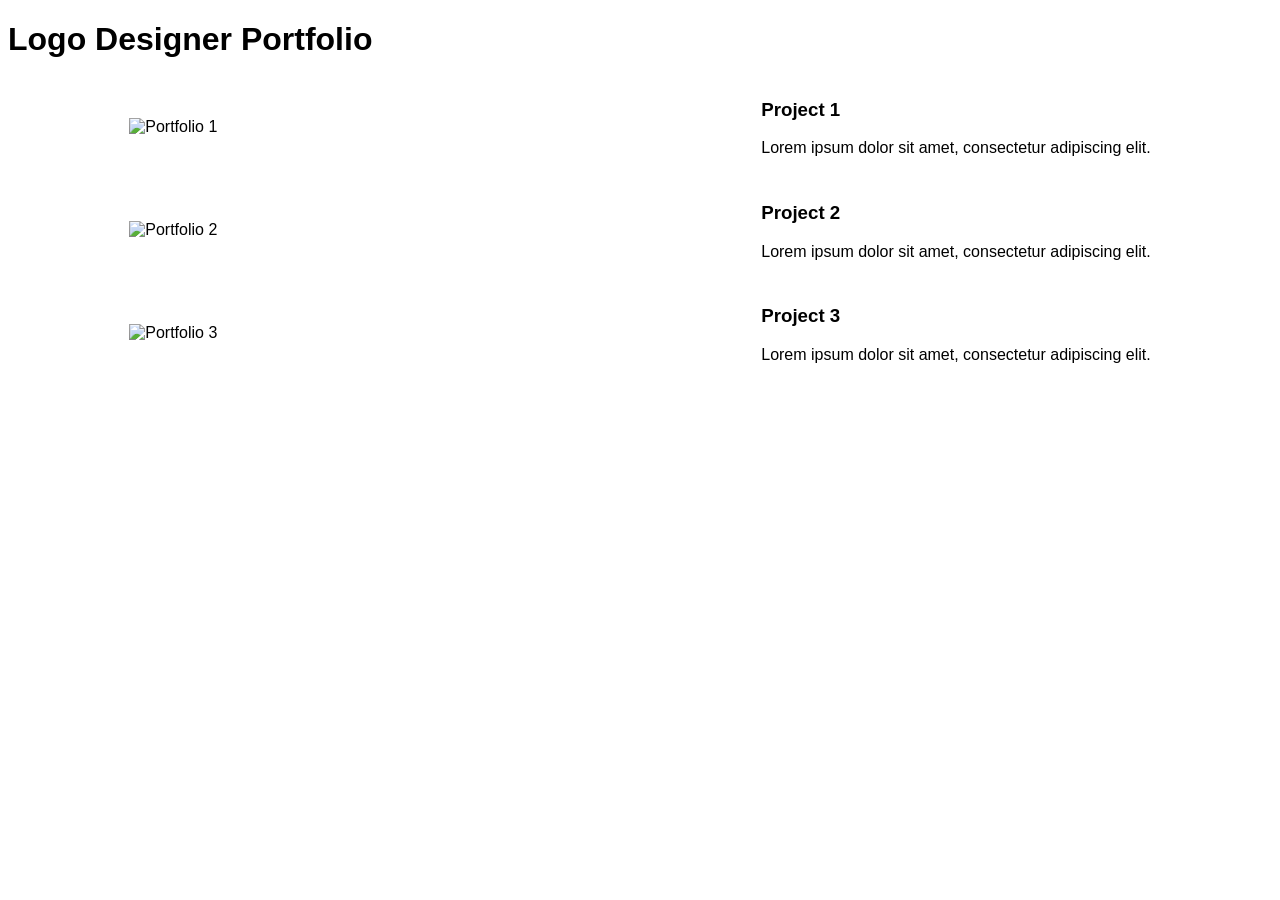
==== index.html @ 48ea9480 "Create index.html" ====
<!DOCTYPE html>
<html>
<head>
<title>Logo Designer Portfolio</title>
<style>
body {
      font-family: sans-serif;
    }

    .portfolio-item {
      display: flex;
      justify-content: center;
      align-items: center;
      margin: 10px 0;
    }

    img {
      width: 50%;
    }
  </style>
</head>
<body>
<h1>Logo Designer Portfolio</h1>
<div class="portfolio-item">
<img src="portfolio1.jpg" alt="Portfolio 1">
<div>
<h3>Project 1</h3>
<p>Lorem ipsum dolor sit amet, consectetur adipiscing elit.</p>
</div>
</div>
<div class="portfolio-item">
<img src="portfolio2.jpg" alt="Portfolio 2">
<div>
<h3>Project 2</h3>
<p>Lorem ipsum dolor sit amet, consectetur adipiscing elit.</p>
</div>
</div>
<div class="portfolio-item">
<img src="portfolio3.jpg" alt="Portfolio 3">
<div>
<h3>Project 3</h3>
<p>Lorem ipsum dolor sit amet, consectetur adipiscing elit.</p>
</div>
</div>
<script>
// JavaScript code here (optional)
  </script>
</body>
</html>
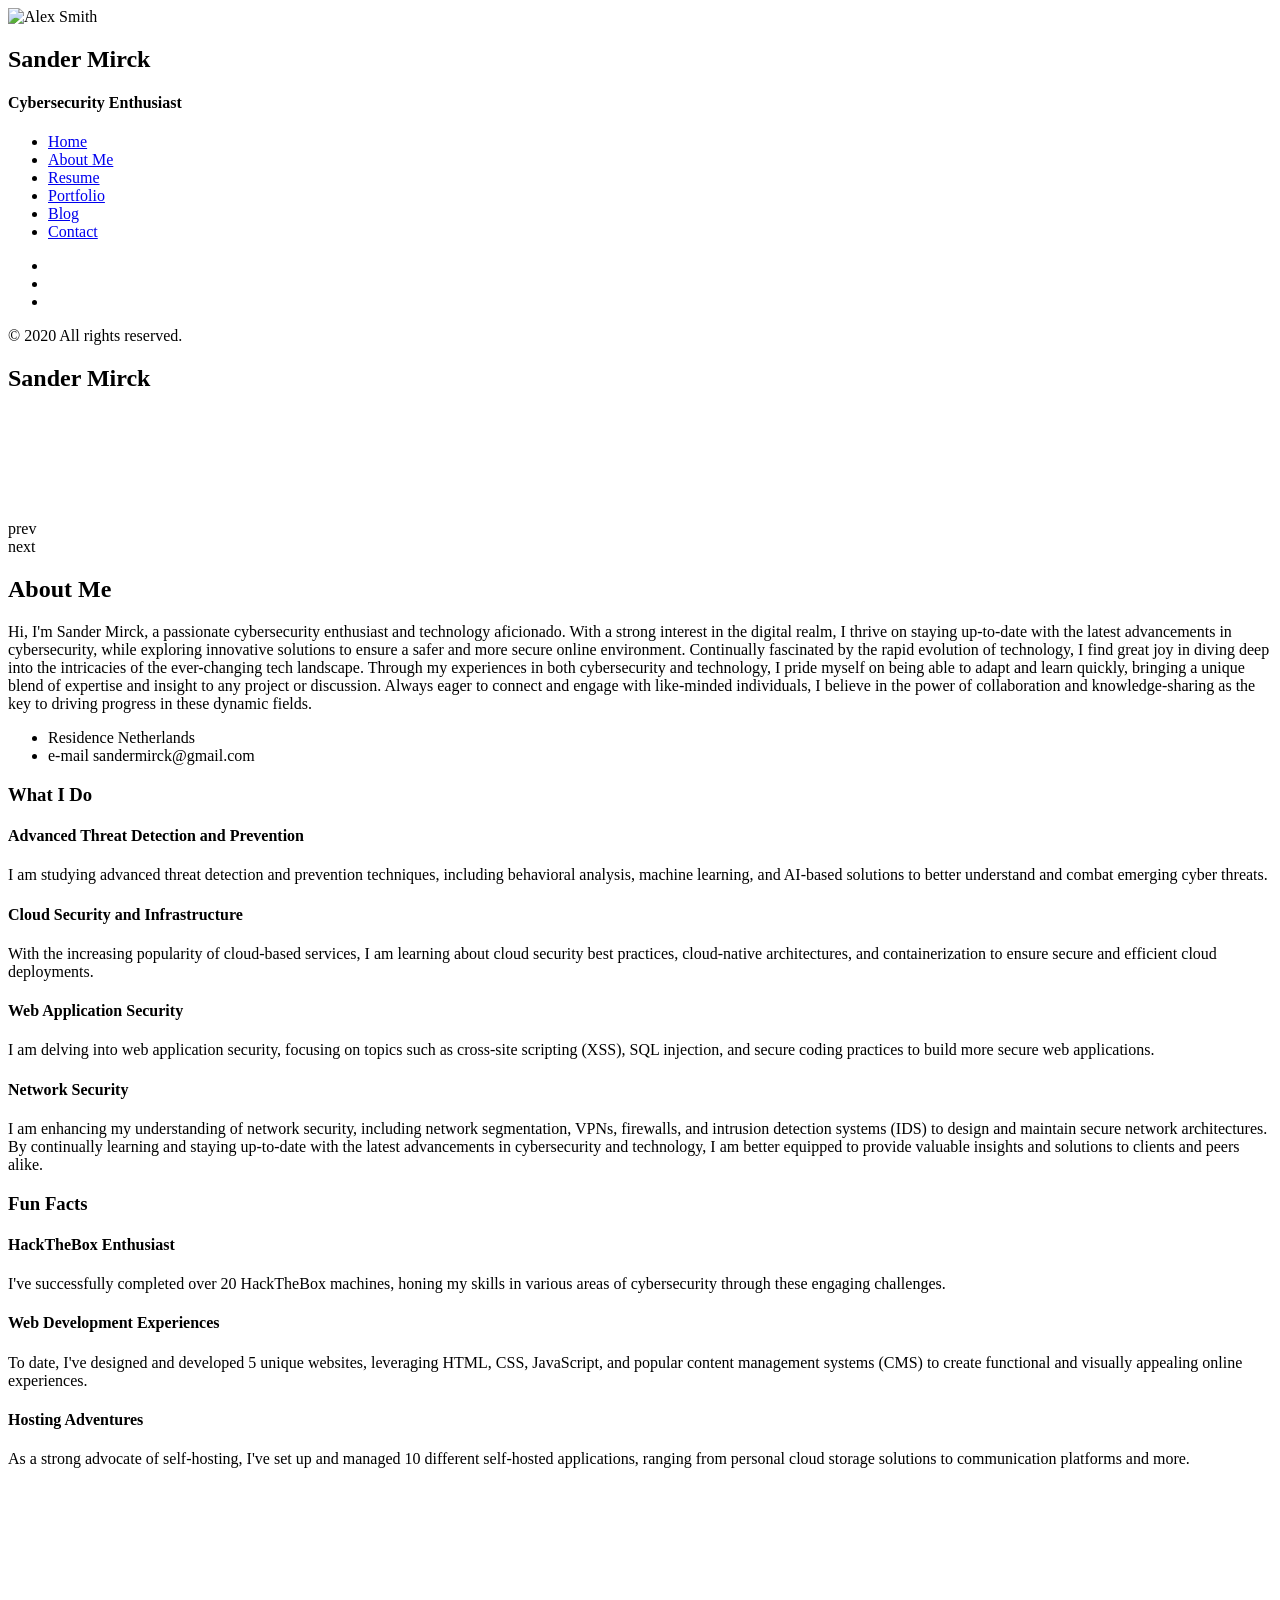
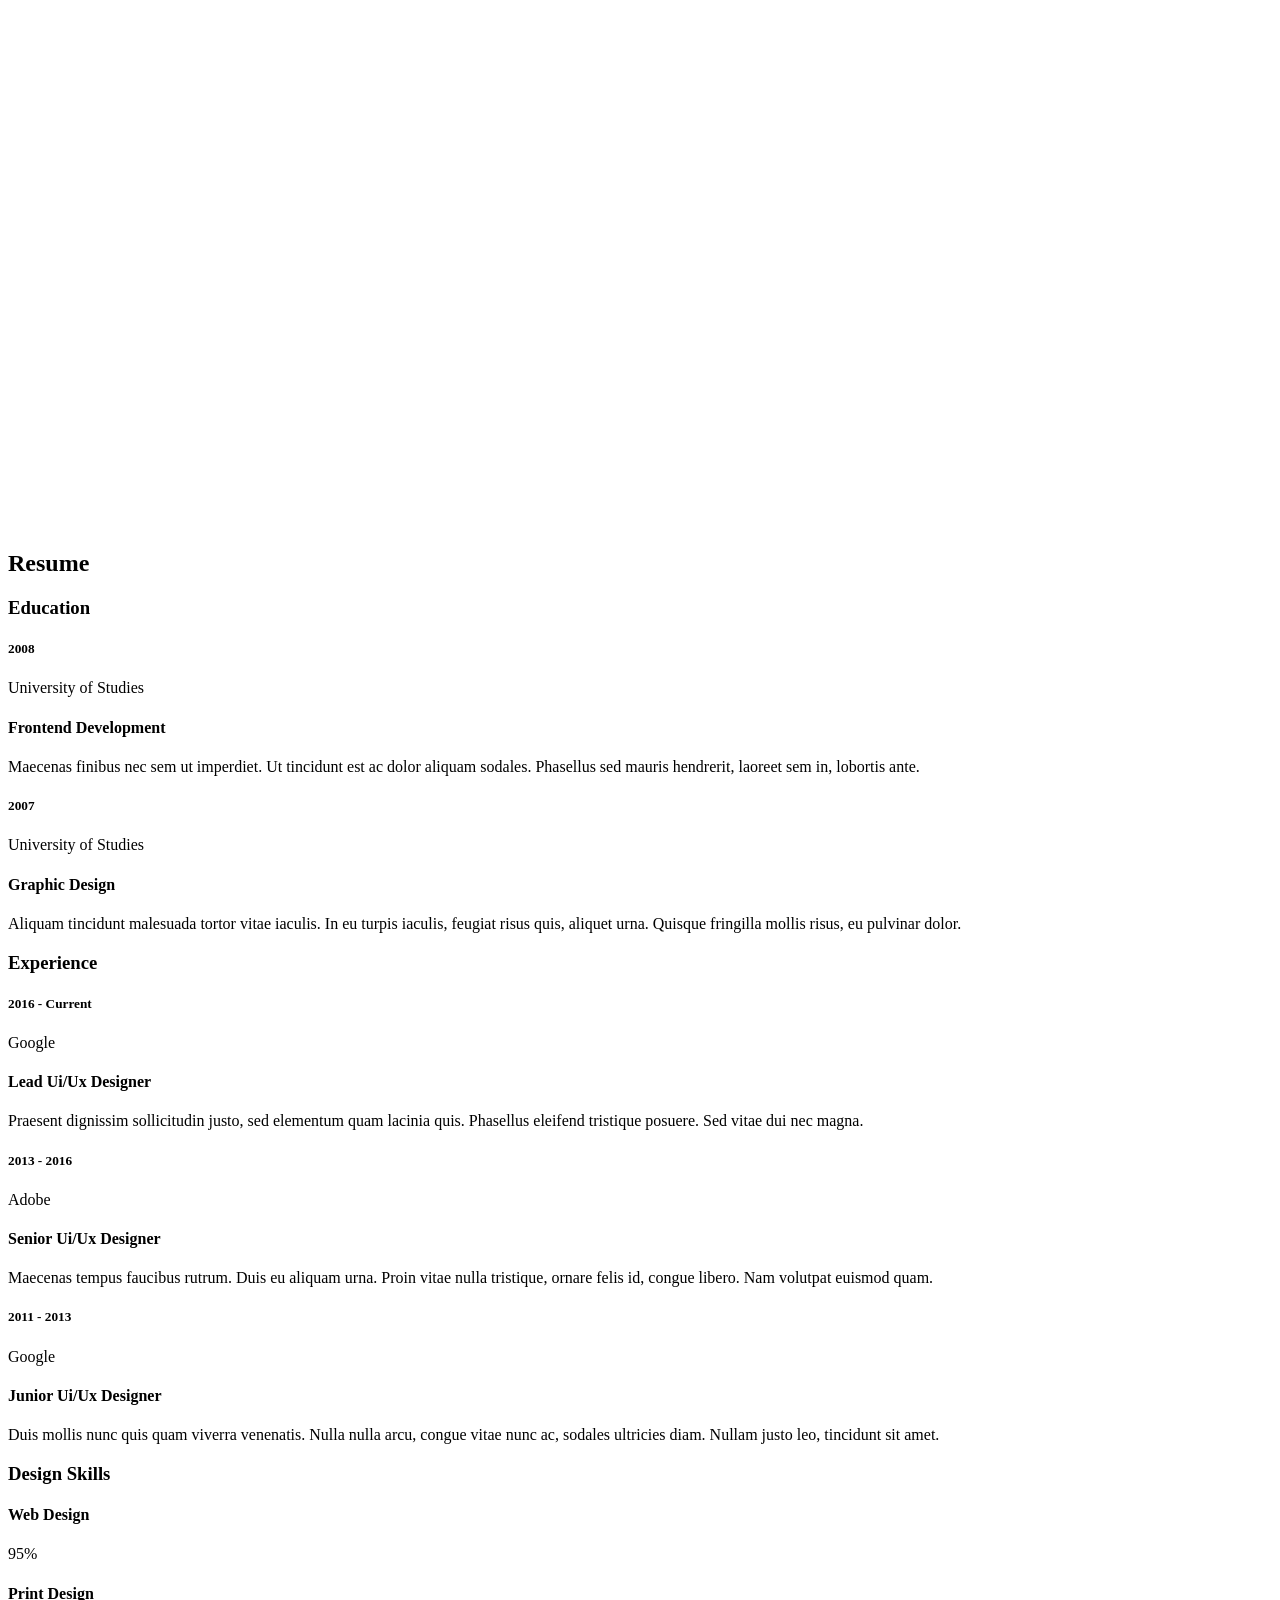
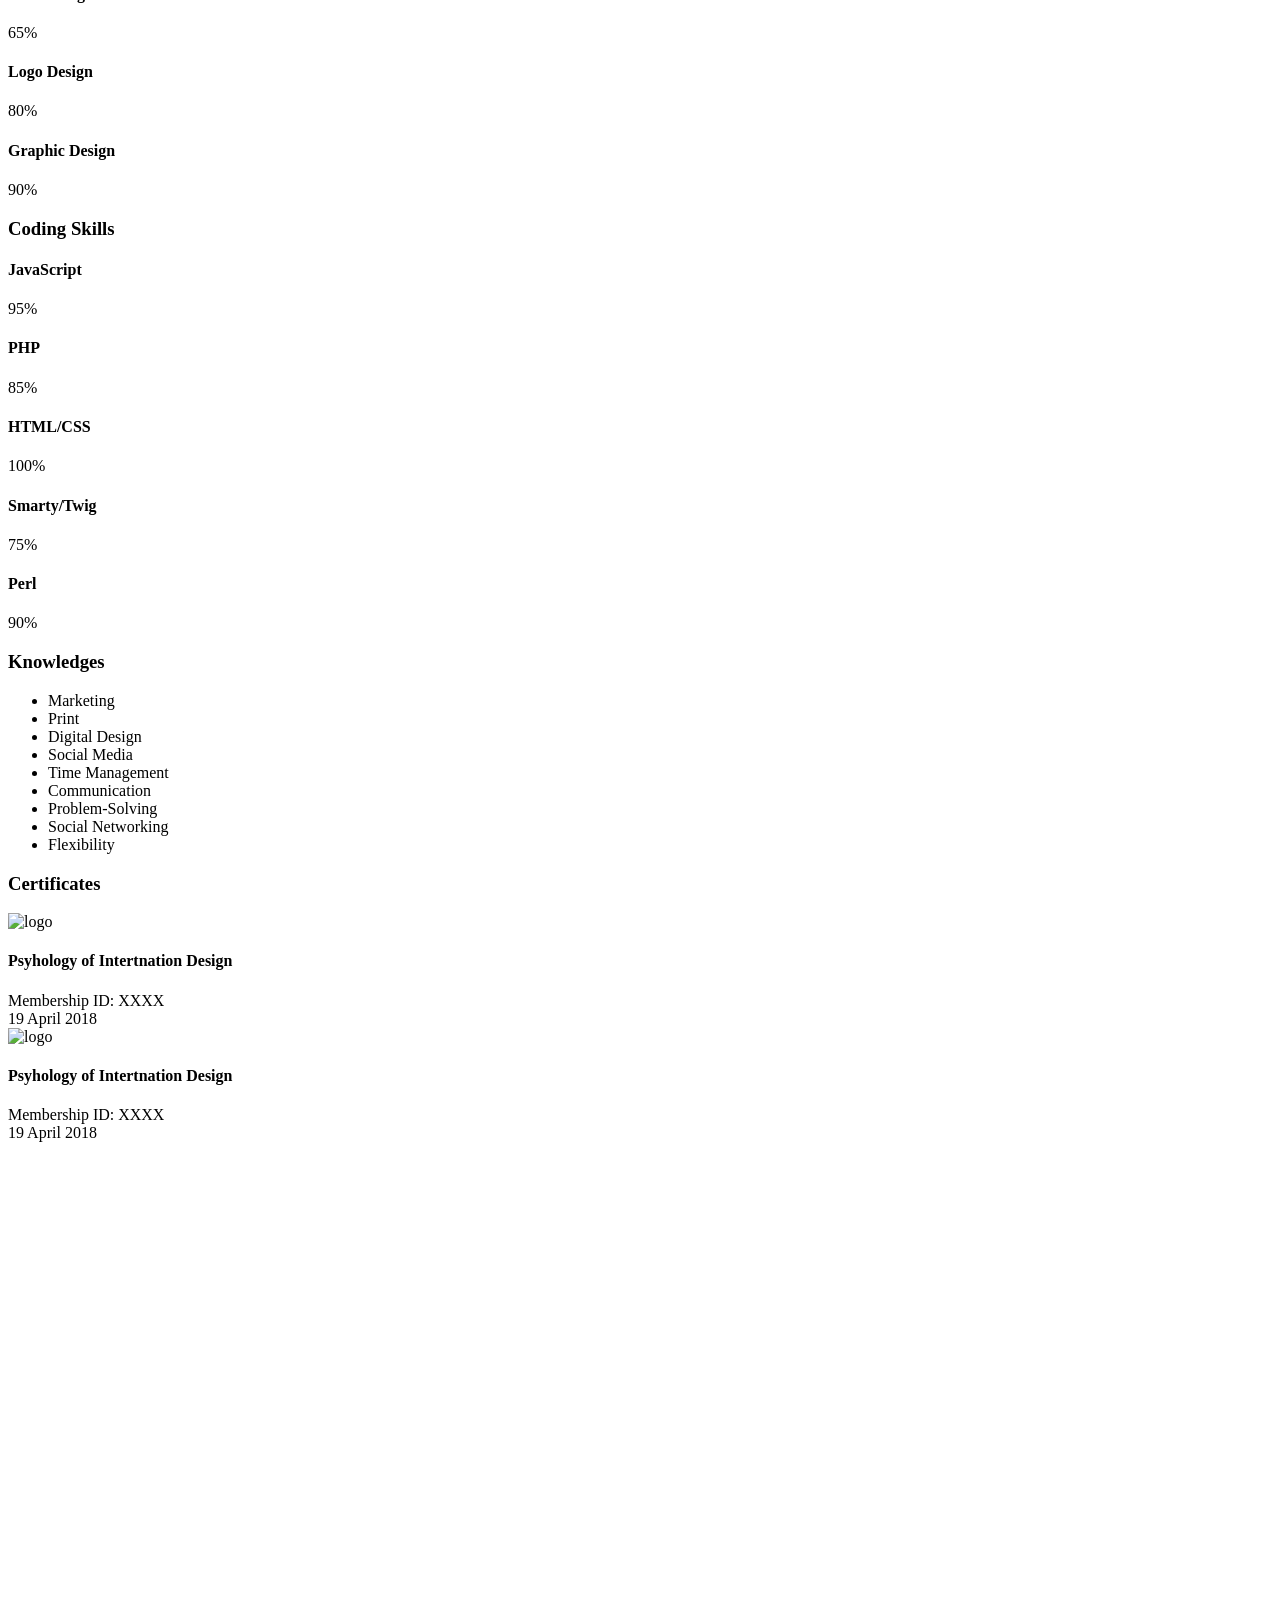
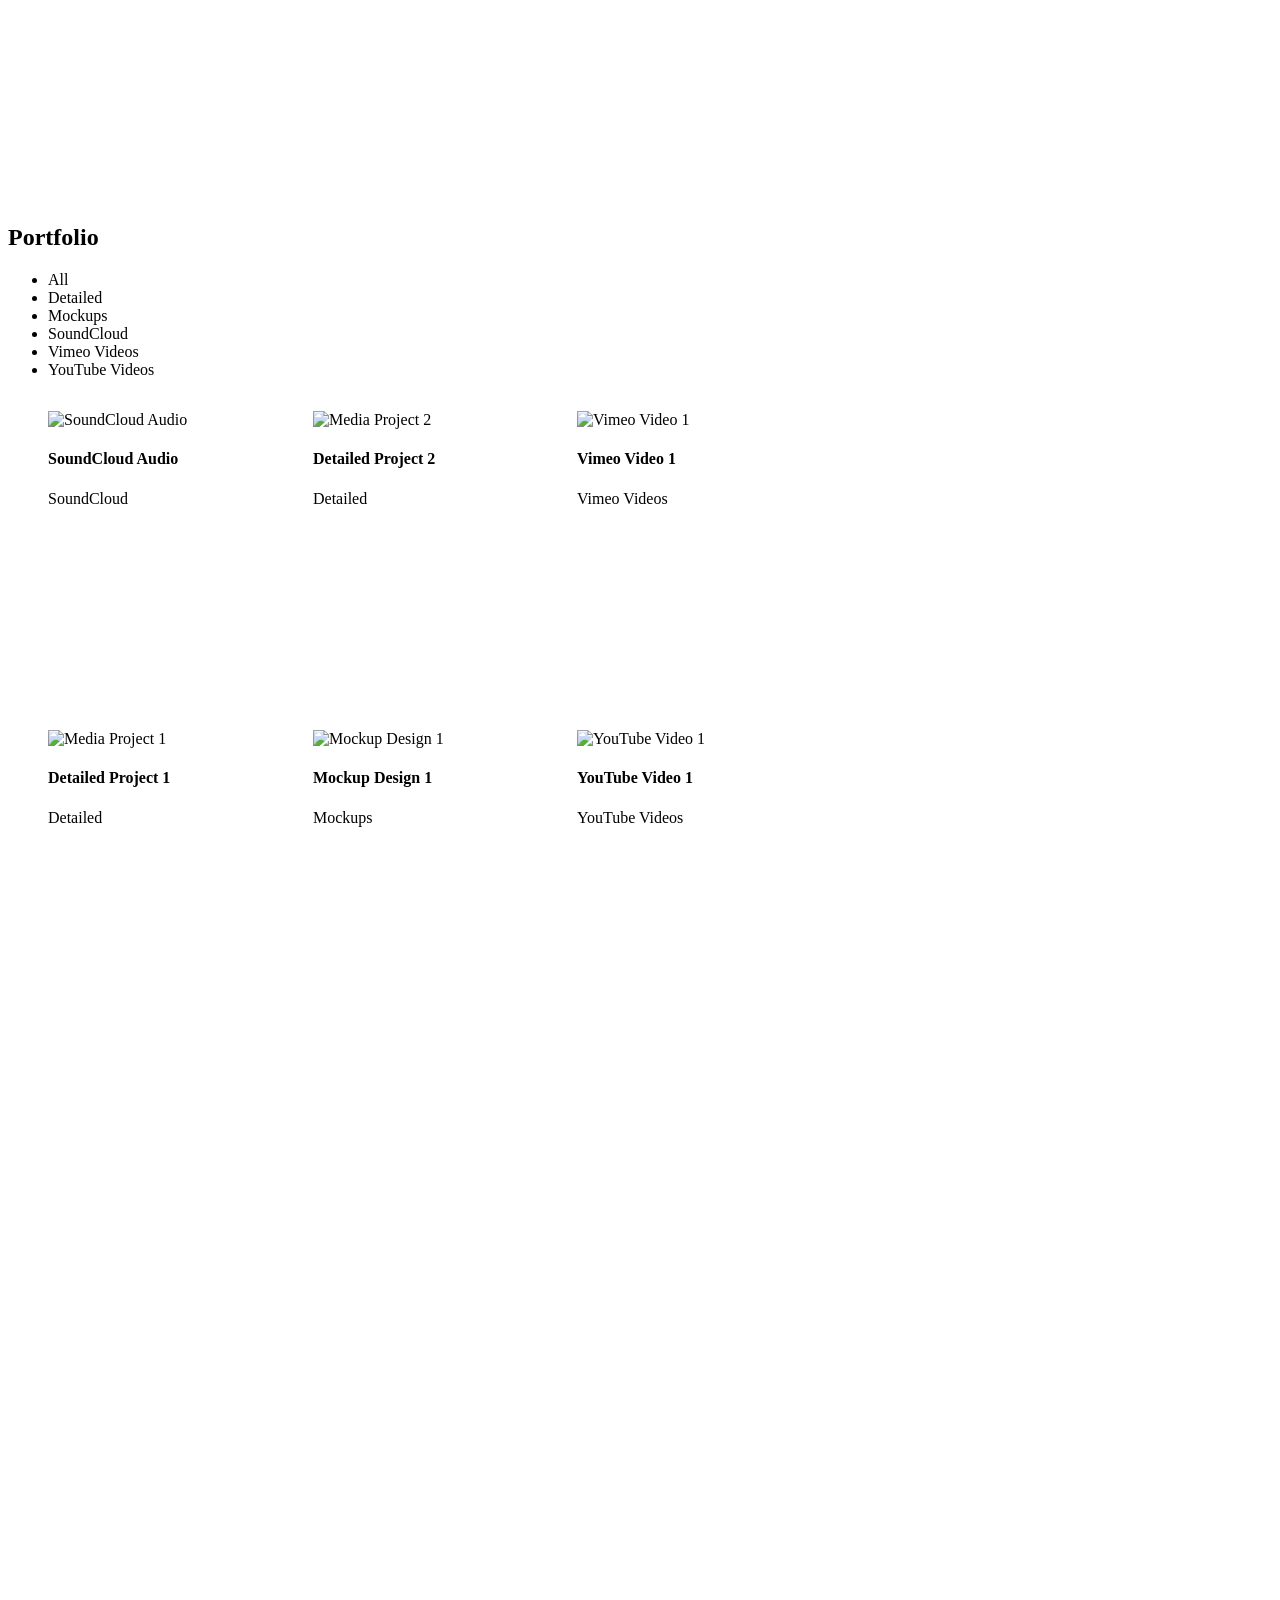
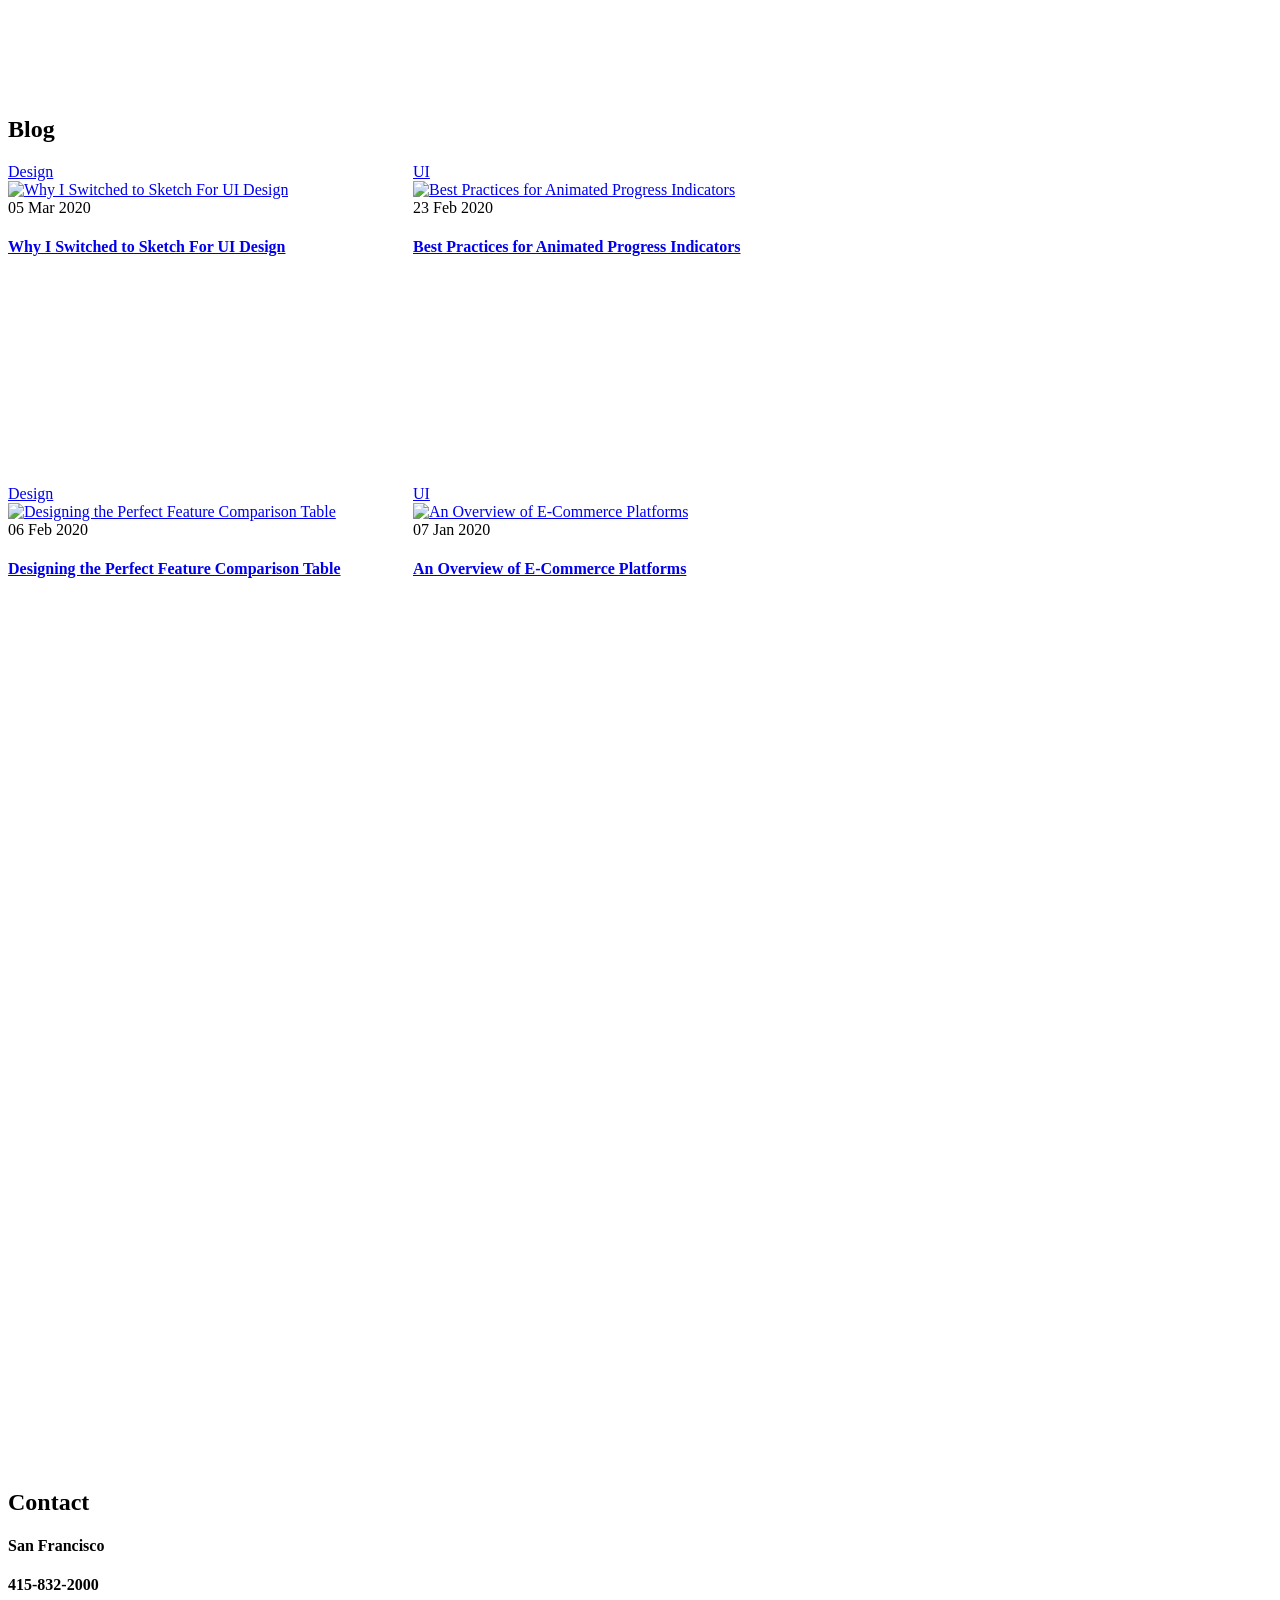
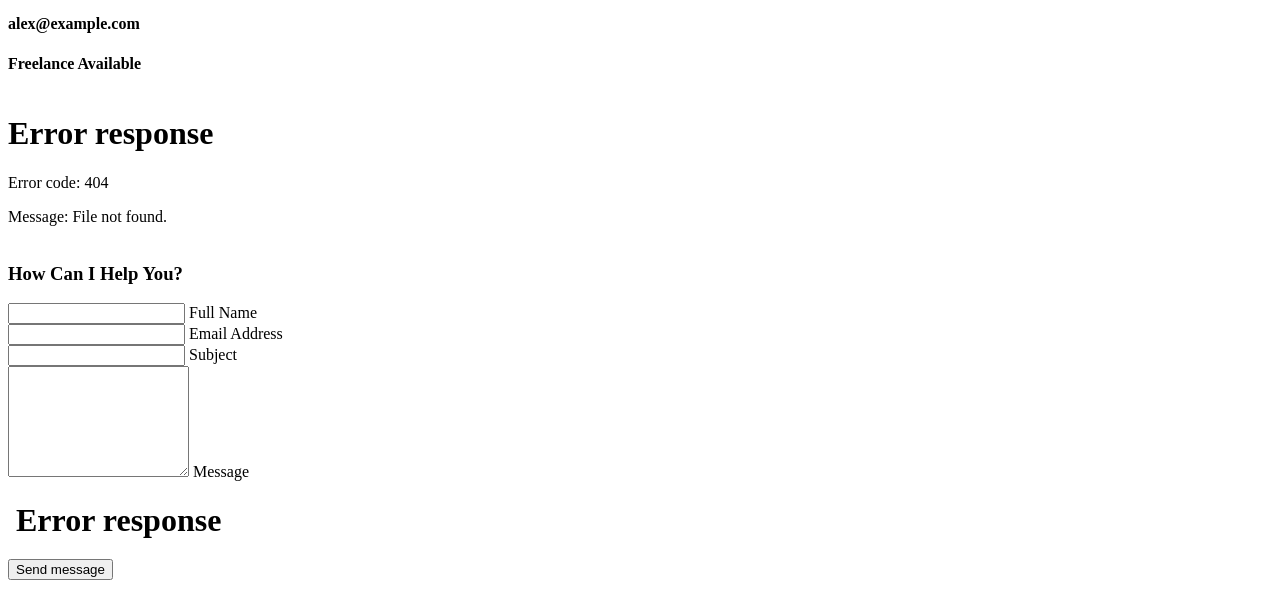
==== commit fe0f710c: "Rename Main.html to index.html" ====
--- a/index.html
+++ b/index.html
@@ -1,49 +1,969 @@
-<!DOCTYPE html>
-<html>
-<head>
-<title>Logo Designer Portfolio</title>
-<style>
-body {
-      font-family: sans-serif;
-    }
-
-    .portfolio-item {
-      display: flex;
-      justify-content: center;
-      align-items: center;
-      margin: 10px 0;
-    }
-
-    img {
-      width: 50%;
-    }
-  </style>
-</head>
-<body>
-<h1>Logo Designer Portfolio</h1>
-<div class="portfolio-item">
-<img src="portfolio1.jpg" alt="Portfolio 1">
-<div>
-<h3>Project 1</h3>
-<p>Lorem ipsum dolor sit amet, consectetur adipiscing elit.</p>
-</div>
-</div>
-<div class="portfolio-item">
-<img src="portfolio2.jpg" alt="Portfolio 2">
-<div>
-<h3>Project 2</h3>
-<p>Lorem ipsum dolor sit amet, consectetur adipiscing elit.</p>
-</div>
-</div>
-<div class="portfolio-item">
-<img src="portfolio3.jpg" alt="Portfolio 3">
-<div>
-<h3>Project 3</h3>
-<p>Lorem ipsum dolor sit amet, consectetur adipiscing elit.</p>
-</div>
-</div>
-<script>
-// JavaScript code here (optional)
-  </script>
-</body>
-</html>
+<html lang="en" class=" js no-touch cssanimations csstransforms csstransforms3d csstransitions js no-touch cssanimations csstransforms csstransforms3d csstransitions" style=""><head><meta http-equiv="Content-Type" content="text/html; charset=UTF-8">
+    
+    <meta http-equiv="X-UA-Compatible" content="IE=edge"> 
+    <title>HTML preview</title>
+    <meta name="viewport" content="width=device-width, initial-scale=1, maximum-scale=1">
+    <meta name="description" content="BreezyCV - Resume / CV / vCard Template">
+    <meta name="keywords" content="vcard, resposnive, retina, resume, jquery, css3, bootstrap, Material CV, portfolio">
+    <meta name="author" content="lmpixels">
+    <link rel="shortcut icon" href="https://lmpixels.com/demo/breezycv/dark/2/favicon.ico">
+
+
+    <link rel="stylesheet" href="./BreezyCV - Resume _ CV _ vCard Template_files/reset.css" type="text/css">
+    <link rel="stylesheet" href="./BreezyCV - Resume _ CV _ vCard Template_files/bootstrap-grid.min.css" type="text/css">
+    <link rel="stylesheet" href="./BreezyCV - Resume _ CV _ vCard Template_files/animations.css" type="text/css">
+    <link rel="stylesheet" href="./BreezyCV - Resume _ CV _ vCard Template_files/perfect-scrollbar.css" type="text/css">
+    <link rel="stylesheet" href="./BreezyCV - Resume _ CV _ vCard Template_files/owl.carousel.css" type="text/css">
+    <link rel="stylesheet" href="./BreezyCV - Resume _ CV _ vCard Template_files/magnific-popup.css" type="text/css">
+    <link rel="stylesheet" href="./BreezyCV - Resume _ CV _ vCard Template_files/main.css" type="text/css">
+
+    <script type="text/javascript" async="" charset="utf-8" src="./BreezyCV - Resume _ CV _ vCard Template_files/recaptcha__en.js.download" crossorigin="anonymous" integrity="sha384-fSSiXscmlnEMPiEO6UCIYlhDpU414UbO5yxw7QYGkaD/qBSXeuzmDGEqL4uIOnq8"></script><script src="./BreezyCV - Resume _ CV _ vCard Template_files/modernizr.custom.js.download"></script>
+  </head>
+
+  <body>
+    <!-- Animated Background -->
+    <div class="lm-animated-bg" style="background-image: url(&quot;img/main_bg.png&quot;); background-position: calc(50% + 7.59px) calc(50% + 5.5956px);"></div>
+    <!-- /Animated Background -->
+
+    <!-- Loading animation -->
+    <div class="preloader" style="display: none;">
+      <div class="preloader-animation">
+        <div class="preloader-spinner">
+        </div>
+      </div>
+    </div>
+    <!-- /Loading animation -->
+
+    <div class="page">
+      <div class="page-content">
+
+          <header id="site_header" class="header mobile-menu-hide">
+            <div class="header-content">
+              <div class="header-photo">
+                <img src="./BreezyCV - Resume _ CV _ vCard Template_files/main_photo.jpg" alt="Alex Smith">
+              </div>
+              <div class="header-titles">
+                <h2>Sander Mirck</h2>
+                <h4>Cybersecurity Enthusiast</h4>
+              </div>
+            </div>
+
+            <ul class="main-menu">
+              <li class="active">
+                <a href="https://lmpixels.com/demo/breezycv/dark/2/#home" class="nav-anim active">
+                  <span class="menu-icon lnr lnr-home"></span>
+                  <span class="link-text">Home</span>
+                </a>
+              </li>
+              <li>
+                <a href="https://lmpixels.com/demo/breezycv/dark/2/#about-me" class="nav-anim">
+                  <span class="menu-icon lnr lnr-user"></span>
+                  <span class="link-text">About Me</span>
+                </a>
+              </li>
+              <li>
+                <a href="https://lmpixels.com/demo/breezycv/dark/2/#resume" class="nav-anim">
+                  <span class="menu-icon lnr lnr-graduation-hat"></span>
+                  <span class="link-text">Resume</span>
+                </a>
+              </li>
+              <li>
+                <a href="https://lmpixels.com/demo/breezycv/dark/2/#portfolio" class="nav-anim">
+                  <span class="menu-icon lnr lnr-briefcase"></span>
+                  <span class="link-text">Portfolio</span>
+                </a>
+              </li>
+              <li>
+                <a href="https://lmpixels.com/demo/breezycv/dark/2/#blog" class="nav-anim">
+                  <span class="menu-icon lnr lnr-book"></span>
+                  <span class="link-text">Blog</span>
+                </a>
+              </li>
+              <li>
+                <a href="https://lmpixels.com/demo/breezycv/dark/2/#contact" class="nav-anim">
+                  <span class="menu-icon lnr lnr-envelope"></span>
+                  <span class="link-text">Contact</span>
+                </a>
+              </li>
+            </ul>
+
+            <div class="social-links">
+              <ul>
+                <li><a href="https://lmpixels.com/demo/breezycv/dark/2/#" target="_blank"><i class="fab fa-linkedin-in"></i></a></li>
+                <li><a href="https://lmpixels.com/demo/breezycv/dark/2/#" target="_blank"><i class="fab fa-facebook-f"></i></a></li>
+                <li><a href="https://lmpixels.com/demo/breezycv/dark/2/#" target="_blank"><i class="fab fa-twitter"></i></a></li>
+              </ul>
+            </div>
+
+            <div class="header-buttons">
+              
+            </div>
+
+            <div class="copyrights">© 2020 All rights reserved.</div>
+          </header>
+
+          <!-- Mobile Navigation -->
+          <div class="menu-toggle">
+            <span></span>
+            <span></span>
+            <span></span>
+          </div>
+          <!-- End Mobile Navigation -->
+
+          <!-- Arrows Nav -->
+          <div class="lmpixels-arrows-nav">
+            <div class="lmpixels-arrow-right"><i class="lnr lnr-chevron-right"></i></div>
+            <div class="lmpixels-arrow-left"><i class="lnr lnr-chevron-left"></i></div>
+          </div>
+          <!-- End Arrows Nav -->
+
+          <div class="content-area">
+            <div class="animated-sections">
+              <!-- Home Subpage -->
+              <section data-id="home" class="animated-section start-page ps ps--theme_default section-active" data-ps-id="9a97fb1e-7676-1960-4151-214282bba2c0">
+                <div class="section-content vcentered">
+
+                    <div class="row">
+                      <div class="col-sm-12 col-md-12 col-lg-12">
+                        <div class="title-block">
+                          <h2>Sander Mirck</h2>
+                          <div class="owl-carousel text-rotation owl-loaded owl-drag">                                    
+                            
+                            
+                            
+                          <div class="owl-stage-outer"><div class="owl-stage" style="transform: translate3d(-1500px, 0px, 0px); transition: all; width: 4500px;"><div class="owl-item cloned" style="width: 750px;"><div class="item">
+                              <div class="sp-subtitle">Web Designer</div>
+                            </div></div><div class="owl-item cloned" style="width: 750px;"><div class="item">
+                              <div class="sp-subtitle">Frontend-developer</div>
+                            </div></div><div class="owl-item active" style="width: 750px;"><div class="item">
+                              <div class="sp-subtitle">Web Designer</div>
+                            </div></div><div class="owl-item" style="width: 750px;"><div class="item">
+                              <div class="sp-subtitle">Frontend-developer</div>
+                            </div></div><div class="owl-item cloned" style="width: 750px;"><div class="item">
+                              <div class="sp-subtitle">Web Designer</div>
+                            </div></div><div class="owl-item cloned" style="width: 750px;"><div class="item">
+                              <div class="sp-subtitle">Frontend-developer</div>
+                            </div></div></div></div><div class="owl-nav disabled"><div class="owl-prev">prev</div><div class="owl-next">next</div></div><div class="owl-dots disabled"></div></div>
+                        </div>
+                      </div>
+                    </div>
+
+                </div>
+              <div class="ps__scrollbar-x-rail" style="left: 0px; bottom: 0px;"><div class="ps__scrollbar-x" tabindex="0" style="left: 0px; width: 0px;"></div></div><div class="ps__scrollbar-y-rail" style="top: 0px; right: 0px;"><div class="ps__scrollbar-y" tabindex="0" style="top: 0px; height: 0px;"></div></div></section>
+              <!-- End of Home Subpage -->
+
+              <!-- About Me Subpage -->
+              <section data-id="about-me" class="animated-section ps ps--theme_default ps--active-y" data-ps-id="a70b9360-3832-9f0b-88e3-707cec6c45e6">
+                <div class="page-title">
+                  <h2>About <span>Me</span></h2>
+                </div>
+
+                <div class="section-content">
+                  <!-- Personal Information -->
+                  <div class="row">
+                    <div class="col-xs-12 col-sm-7">
+                      <p>Hi, I'm Sander Mirck, a passionate cybersecurity enthusiast and technology aficionado. With a strong interest in the digital realm, I thrive on staying up-to-date with the latest advancements in cybersecurity, while exploring innovative solutions to ensure a safer and more secure online environment. Continually fascinated by the rapid evolution of technology, I find great joy in diving deep into the intricacies of the ever-changing tech landscape.
+Through my experiences in both cybersecurity and technology, I pride myself on being able to adapt and learn quickly, bringing a unique blend of expertise and insight to any project or discussion. Always eager to connect and engage with like-minded individuals, I believe in the power of collaboration and knowledge-sharing as the key to driving progress in these dynamic fields.
+</p>
+
+                    </div>
+
+                    <div class="col-xs-12 col-sm-5">
+                      <div class="info-list">
+                        <ul>
+                          
+
+                          <li>
+                            <span class="title">Residence</span>
+                            <span class="value">Netherlands</span>
+                          </li>
+
+                          
+
+                          <li>
+                            <span class="title">e-mail</span>
+                            <span class="value">sandermirck@gmail.com</span>
+                          </li>
+
+                          
+                        </ul>
+                      </div>
+                    </div>
+                  </div>
+                  <!-- End of Personal Information -->
+
+                  <div class="white-space-50"></div>
+
+                  <!-- Services -->
+                  <div class="row">
+                    <div class="col-xs-12 col-sm-12">
+                      <div class="block-title">
+                        <h3>What <span>I Do</span></h3>
+                      </div>
+                    </div>
+                  </div>
+
+                  <div class="row">
+                    <div class="col-xs-12 col-sm-6">
+                      <div class="col-inner">
+                        <div class="info-list-w-icon">
+                          <div class="info-block-w-icon">
+                            <div class="ci-icon">
+                              <i class="lnr lnr-store"></i>
+                            </div>
+                            <div class="ci-text">
+                              <h4>Advanced Threat Detection and Prevention</h4>
+                              <p>I am studying advanced threat detection and prevention techniques, including behavioral analysis, machine learning, and AI-based solutions to better understand and combat emerging cyber threats.</p>
+                            </div>
+                          </div>
+                          <div class="info-block-w-icon">
+                            <div class="ci-icon">
+                              <i class="lnr lnr-laptop-phone"></i>
+                            </div><div class="ci-text">
+                              <h4>Cloud Security and Infrastructure</h4>
+                              <p>With the increasing popularity of cloud-based services, I am learning about cloud security best practices, cloud-native architectures, and containerization to ensure secure and efficient cloud deployments.</p>
+                            </div>
+                          </div>
+                        </div>
+                      </div>
+                    </div>
+
+                    <div class="col-xs-12 col-sm-6">
+                      <div class="col-inner">
+                        <div class="info-list-w-icon">
+                          <div class="info-block-w-icon">
+                            <div class="ci-icon">
+                              <i class="lnr lnr-pencil"></i>
+                            </div>
+                            <div class="ci-text">
+                              <h4>Web Application Security</h4>
+                              <p>I am delving into web application security, focusing on topics such as cross-site scripting (XSS), SQL injection, and secure coding practices to build more secure web applications.</p>
+                            </div>
+                          </div>
+                          <div class="info-block-w-icon">
+                            <div class="ci-icon">
+                              <i class="lnr lnr-flag"></i>
+                            </div><div class="ci-text">
+                              <h4>Network Security</h4>
+                              <p>I am enhancing my understanding of network security, including network segmentation, VPNs, firewalls, and intrusion detection systems (IDS) to design and maintain secure network architectures.
+By continually learning and staying up-to-date with the latest advancements in cybersecurity and technology, I am better equipped to provide valuable insights and solutions to clients and peers alike.</p>
+                            </div>
+                          </div>
+                        </div>
+                      </div>
+                    </div>
+                  </div>
+                  <!-- End of Services -->
+
+                  <div class="white-space-30"></div>
+
+                  <!-- Testimonials -->
+                  <div class="row">
+                    <div class="col-xs-12 col-sm-12">
+                      <div class="block-title">
+                        
+                      </div>
+                    </div>
+                  </div>
+
+                  
+                  <!-- End of Testimonials -->
+
+                  <div class="white-space-50"></div>
+
+                  <!-- Clients -->
+                  
+
+                  
+                  <!-- End of Clients -->
+
+                  <div class="white-space-50"></div>
+
+                  <!-- Pricing -->
+                  
+
+                  
+                  <!-- End of Pricing -->
+
+                  <div class="white-space-50"></div>
+
+                  <!-- Fun Facts -->
+                  <div class="row">
+                    <div class="col-xs-12 col-sm-12">
+
+                      <div class="block-title">
+                        <h3>Fun <span>Facts</span></h3>
+                      </div>
+                    </div>
+                  </div>
+
+                  <div class="row">
+                    <div class="col-xs-12 col-sm-4">
+                      <div class="fun-fact gray-default">
+                        <i class="lnr lnr-heart"></i>
+                        <h4>HackTheBox Enthusiast</h4>
+                        <span class="fun-fact-block-value">I've successfully completed over 20 HackTheBox machines, honing my skills in various areas of cybersecurity through these engaging challenges.</span>
+                        <span class="fun-fact-block-text"></span>
+                      </div>
+                    </div>
+
+                    <div class="col-xs-12 col-sm-4">
+                      <div class="fun-fact gray-default">
+                        <i class="lnr lnr-clock"></i>
+                        <h4>Web Development Experiences</h4>
+                        <span class="fun-fact-block-value">To date, I've designed and developed 5 unique websites, leveraging HTML, CSS, JavaScript, and popular content management systems (CMS) to create functional and visually appealing online experiences.</span>
+                        <span class="fun-fact-block-text"></span>
+                      </div>
+                    </div>
+
+                    <div class="col-xs-12 col-sm-4 ">
+                      <div class="fun-fact gray-default">
+                        <i class="lnr lnr-star"></i>
+                        <h4>Hosting Adventures</h4>
+                        <span class="fun-fact-block-value">As a strong advocate of self-hosting, I've set up and managed 10 different self-hosted applications, ranging from personal cloud storage solutions to communication platforms and more.</span>
+                        <span class="fun-fact-block-text"></span>
+                      </div>
+                    </div>
+                  </div>
+                  <!-- End of Fun Facts -->
+
+                </div>
+              <div class="ps__scrollbar-x-rail" style="left: 0px; bottom: 0px;"><div class="ps__scrollbar-x" tabindex="0" style="left: 0px; width: 0px;"></div></div><div class="ps__scrollbar-y-rail" style="top: 0px; height: 662px; right: 0px;"><div class="ps__scrollbar-y" tabindex="0" style="top: 0px; height: 255px;"></div></div></section>
+              <!-- End of About Me Subpage -->
+
+              <!-- Resume Subpage -->
+              <section data-id="resume" class="animated-section ps ps--theme_default ps--active-y" data-ps-id="12329f3c-7a30-2b24-0cf6-668b8d01e746">
+                <div class="page-title">
+                  <h2>Resume</h2>
+                </div>
+
+                <div class="section-content">
+
+                  <div class="row">
+                    <div class="col-xs-12 col-sm-7">
+
+                      <div class="block-title">
+                        <h3>Education</h3>
+                      </div>
+                      
+                      <div class="timeline timeline-second-style clearfix">
+                        <div class="timeline-item clearfix">
+                          <div class="left-part">
+                            <h5 class="item-period">2008</h5>
+                            <span class="item-company">University of Studies</span>
+                          </div>
+                          <div class="divider"></div>
+                          <div class="right-part">
+                            <h4 class="item-title">Frontend Development</h4>
+                            <p>Maecenas finibus nec sem ut imperdiet. Ut tincidunt est ac dolor aliquam sodales. Phasellus sed mauris hendrerit, laoreet sem in, lobortis ante.</p>
+                          </div>
+                        </div>
+
+                        <div class="timeline-item clearfix">
+                          <div class="left-part">
+                            <h5 class="item-period">2007</h5>
+                            <span class="item-company">University of Studies</span>
+                          </div>
+                          <div class="divider"></div>
+                          <div class="right-part">
+                            <h4 class="item-title">Graphic Design</h4>
+                            <p>Aliquam tincidunt malesuada tortor vitae iaculis. In eu turpis iaculis, feugiat risus quis, aliquet urna. Quisque fringilla mollis risus, eu pulvinar dolor.</p>
+                          </div>
+                        </div>
+                      </div>
+
+                      <div class="white-space-50"></div>
+
+                      <div class="block-title">
+                        <h3>Experience</h3>
+                      </div>
+
+                      <div class="timeline timeline-second-style clearfix">
+                        <div class="timeline-item clearfix">
+                          <div class="left-part">
+                            <h5 class="item-period">2016 - Current</h5>
+                            <span class="item-company">Google</span>
+                          </div>
+                          <div class="divider"></div>
+                          <div class="right-part">
+                            <h4 class="item-title">Lead Ui/Ux Designer</h4>
+                            <p>Praesent dignissim sollicitudin justo, sed elementum quam lacinia quis. Phasellus eleifend tristique posuere. Sed vitae dui nec magna.</p>
+                          </div>
+                        </div>
+
+                        <div class="timeline-item clearfix">
+                          <div class="left-part">
+                            <h5 class="item-period">2013 - 2016</h5>
+                            <span class="item-company">Adobe</span>
+                          </div>
+                          <div class="divider"></div>
+                          <div class="right-part">
+                            <h4 class="item-title">Senior Ui/Ux Designer</h4>
+                            <p>Maecenas tempus faucibus rutrum. Duis eu aliquam urna. Proin vitae nulla tristique, ornare felis id, congue libero. Nam volutpat euismod quam.</p>
+                          </div>
+                        </div>
+                        
+                        <div class="timeline-item clearfix">
+                          <div class="left-part">
+                            <h5 class="item-period">2011 - 2013</h5>
+                            <span class="item-company">Google</span>
+                          </div>
+                          <div class="divider"></div>
+                          <div class="right-part">
+                            <h4 class="item-title">Junior Ui/Ux Designer</h4>
+                            <p>Duis mollis nunc quis quam viverra venenatis. Nulla nulla arcu, congue vitae nunc ac, sodales ultricies diam. Nullam justo leo, tincidunt sit amet.</p>
+                          </div>
+                        </div>
+                      </div>
+
+                    </div>
+
+                    <!-- Skills & Certificates -->
+                    <div class="col-xs-12 col-sm-5">
+                      <!-- Design Skills -->
+                      <div class="block-title">
+                        <h3>Design <span>Skills</span></h3>
+                      </div>
+
+                      <div class="skills-info skills-second-style">
+                        <!-- Skill 1 -->
+                        <div class="skill clearfix">
+                          <h4>Web Design</h4>
+                          <div class="skill-value">95%</div>
+                        </div>
+                        <div class="skill-container skill-1">
+                          <div class="skill-percentage"></div>
+                        </div>
+                        <!-- End of Skill 1 -->
+                        
+                        <!-- Skill 2 -->
+                        <div class="skill clearfix">
+                          <h4>Print Design</h4>
+                          <div class="skill-value">65%</div>
+                        </div>
+                        <div class="skill-container skill-2">
+                          <div class="skill-percentage"></div>
+                        </div>
+                        <!-- End of Skill 2 -->
+                        
+                        <!-- Skill 3 -->
+                        <div class="skill clearfix">
+                          <h4>Logo Design</h4>
+                          <div class="skill-value">80%</div>
+                        </div>
+                        <div class="skill-container skill-3">
+                          <div class="skill-percentage"></div>
+                        </div>
+                        <!-- End of Skill 3 -->
+                        
+                        <!-- Skill 4 -->
+                        <div class="skill clearfix">
+                          <h4>Graphic Design</h4>
+                          <div class="skill-value">90%</div>
+                        </div>
+                        <div class="skill-container skill-4">
+                          <div class="skill-percentage"></div>
+                        </div>
+                        <!-- End of Skill 4 -->
+
+                      </div>
+                      <!-- End of Design Skills -->
+
+                      <div class="white-space-10"></div>
+
+                      <!-- Coding Skills -->
+                      <div class="block-title">
+                        <h3>Coding <span>Skills</span></h3>
+                      </div>
+
+                      <div class="skills-info skills-second-style">
+                        <!-- Skill 5 -->
+                        <div class="skill clearfix">
+                          <h4>JavaScript</h4>
+                          <div class="skill-value">95%</div>
+                        </div>
+                        <div class="skill-container skill-5">
+                          <div class="skill-percentage"></div>
+                        </div>
+                        <!-- End of Skill 5 -->
+
+                        <!-- Skill 6 -->
+                        <div class="skill clearfix">
+                          <h4>PHP</h4>
+                          <div class="skill-value">85%</div>
+                        </div>
+                        <div class="skill-container skill-6">
+                          <div class="skill-percentage"></div>
+                        </div>
+                        <!-- End of Skill 6 -->
+                        
+                        <!-- Skill 7 -->
+                        <div class="skill clearfix">
+                          <h4>HTML/CSS</h4>
+                          <div class="skill-value">100%</div>
+                        </div>
+                        <div class="skill-container skill-7">
+                          <div class="skill-percentage"></div>
+                        </div>
+                        <!-- End of Skill 7 -->
+                        
+                        <!-- Skill 8 -->
+                        <div class="skill clearfix">
+                          <h4>Smarty/Twig</h4>
+                          <div class="skill-value">75%</div>
+                        </div>
+                        <div class="skill-container skill-8">
+                          <div class="skill-percentage"></div>
+                        </div>
+                        <!-- End of Skill 8 -->
+
+                        <!-- Skill 9 -->
+                        <div class="skill clearfix">
+                          <h4>Perl</h4>
+                          <div class="skill-value">90%</div>
+                        </div>
+                        <div class="skill-container skill-9">
+                          <div class="skill-percentage"></div>
+                        </div>
+                        <!-- End of Skill 9 -->
+                      </div>
+                      <!-- End of Coding Skills -->
+
+                      <div class="white-space-10"></div>
+
+                      <!-- Knowledges -->
+                      <div class="block-title">
+                        <h3>Knowledges</h3>
+                      </div>
+
+                      <ul class="knowledges">
+                        <li>Marketing</li>
+                        <li>Print</li>
+                        <li>Digital Design</li>
+                        <li>Social Media</li>
+                        <li>Time Management</li>
+                        <li>Communication</li>
+                        <li>Problem-Solving</li>
+                        <li>Social Networking</li>
+                        <li>Flexibility</li>
+                      </ul>
+                      <!-- End of Knowledges -->
+                    </div>
+                    <!-- End of Skills & Certificates -->
+                  </div>
+
+                  <div class="white-space-50"></div>
+
+                  <!-- Certificates -->
+                  <div class="row">
+                    <div class="col-xs-12 col-sm-12">
+                      <div class="block-title">
+                        <h3>Certificates</h3>
+                      </div>
+                    </div>
+                  </div>
+                  
+                  <div class="row">
+                    <!-- Certificate 1 -->
+                    <div class="col-xs-12 col-sm-6">
+                      <div class="certificate-item clearfix">
+                        <div class="certi-logo">
+                          <img src="./BreezyCV - Resume _ CV _ vCard Template_files/client-1.png" alt="logo">
+                        </div>
+                        
+                        <div class="certi-content">
+                          <div class="certi-title">
+                            <h4>Psyhology of Intertnation Design</h4>
+                          </div>
+                          <div class="certi-id">
+                            <span>Membership ID: XXXX</span>
+                          </div>
+                          <div class="certi-date">
+                            <span>19 April 2018</span>
+                          </div>
+                          <div class="certi-company">
+                            <span></span>
+                          </div>
+                        </div>
+                      </div>
+                    </div>
+                    <!-- End of Certificate 1 -->
+
+                    <!-- Certificate 2 -->
+                    <div class="col-xs-12 col-sm-6">
+                      <div class="certificate-item clearfix">
+                        <div class="certi-logo">
+                          <img src="./BreezyCV - Resume _ CV _ vCard Template_files/client-1.png" alt="logo">
+                        </div>
+                        
+                        <div class="certi-content">
+                          <div class="certi-title">
+                            <h4>Psyhology of Intertnation Design</h4>
+                          </div>
+                          <div class="certi-id">
+                            <span>Membership ID: XXXX</span>
+                          </div>
+                          <div class="certi-date">
+                            <span>19 April 2018</span>
+                          </div>
+                          <div class="certi-company">
+                            <span></span>
+                          </div>
+                        </div>
+                      </div>
+                    </div>
+                    <!-- End of Certificate 2 -->
+
+                  </div>
+                  <!-- End of Certificates -->
+                </div>
+              <div class="ps__scrollbar-x-rail" style="left: 0px; bottom: 0px;"><div class="ps__scrollbar-x" tabindex="0" style="left: 0px; width: 0px;"></div></div><div class="ps__scrollbar-y-rail" style="top: 0px; height: 662px; right: 0px;"><div class="ps__scrollbar-y" tabindex="0" style="top: 0px; height: 357px;"></div></div></section>
+              <!-- End of Resume Subpage -->
+
+              <!-- Portfolio Subpage -->
+              <section data-id="portfolio" class="animated-section ps ps--theme_default ps--active-y" data-ps-id="3f49f5c5-ff17-1f3d-720e-1e57c0acce47">
+                <div class="page-title">
+                  <h2>Portfolio</h2>
+                </div>
+
+                <div class="section-content">
+
+                  <div class="row">
+                    <div class="col-xs-12 col-sm-12">
+                      <!-- Portfolio Content -->
+                      <div class="portfolio-content">
+
+                        <ul class="portfolio-filters">
+                          <li class="active">
+                            <a class="filter btn btn-sm btn-link" data-group="category_all">All</a>
+                          </li>
+                          <li>
+                            <a class="filter btn btn-sm btn-link" data-group="category_detailed">Detailed</a>
+                          </li>
+                          <li>
+                            <a class="filter btn btn-sm btn-link" data-group="category_mockups">Mockups</a>
+                          </li>
+                          <li>
+                            <a class="filter btn btn-sm btn-link" data-group="category_soundcloud">SoundCloud</a>
+                          </li>
+                          <li>
+                            <a class="filter btn btn-sm btn-link" data-group="category_vimeo-videos">Vimeo Videos</a>
+                          </li>
+                          <li>
+                            <a class="filter btn btn-sm btn-link" data-group="category_youtube-videos">YouTube Videos</a>
+                          </li>
+                        </ul>
+
+                        <!-- Portfolio Grid -->
+                        <div class="portfolio-grid three-columns shuffle" style="position: relative; overflow: hidden; height: 638.812px; transition: height 450ms ease-out;">
+                          
+                          <figure class="item lbaudio shuffle-item filtered" data-groups="[&quot;category_all&quot;, &quot;category_soundcloud&quot;]" style="position: absolute; top: 0px; left: 0px; visibility: visible; transition: transform 450ms ease-out, opacity 450ms ease-out;">
+                            <div class="portfolio-item-img">
+                              <img src="./BreezyCV - Resume _ CV _ vCard Template_files/1.jpg" alt="SoundCloud Audio" title="">
+                              <a href="https://w.soundcloud.com/player/?url=https%3A//api.soundcloud.com/tracks/221650664&amp;color=%23ff5500&amp;auto_play=false&amp;hide_related=false&amp;show_comments=true&amp;show_user=true&amp;show_reposts=false&amp;show_teaser=true&amp;visual=true" class="lightbox mfp-iframe" title="SoundCloud Audio"></a>
+                            </div>
+
+                            <i class="fa fa-volume-up"></i>
+                            <h4 class="name">SoundCloud Audio</h4>
+                            <span class="category">SoundCloud</span>
+                          </figure>
+
+                          <figure class="item standard shuffle-item filtered" data-groups="[&quot;category_all&quot;, &quot;category_detailed&quot;]" style="position: absolute; top: 0px; left: 0px; visibility: visible; opacity: 1; transform: translate3d(265px, 0px, 0px) scale3d(1, 1, 1); transition: transform 450ms ease-out, opacity 450ms ease-out;">
+                            <div class="portfolio-item-img">
+                              <img src="./BreezyCV - Resume _ CV _ vCard Template_files/2.jpg" alt="Media Project 2" title="">
+                              <a href="https://lmpixels.com/demo/breezycv/dark/2/portfolio-1.html" class="ajax-page-load"></a>
+                            </div>
+
+                            <i class="far fa-file-alt"></i>
+                            <h4 class="name">Detailed Project 2</h4>
+                            <span class="category">Detailed</span>
+                          </figure>
+
+                          <figure class="item lbvideo shuffle-item filtered" data-groups="[&quot;category_all&quot;, &quot;category_vimeo-videos&quot;]" style="position: absolute; top: 0px; left: 0px; visibility: visible; opacity: 1; transform: translate3d(529px, 0px, 0px) scale3d(1, 1, 1); transition: transform 450ms ease-out, opacity 450ms ease-out;">
+                            <div class="portfolio-item-img">
+                              <img src="./BreezyCV - Resume _ CV _ vCard Template_files/3.jpg" alt="Vimeo Video 1" title="">
+                              <a href="https://player.vimeo.com/video/158284739" class="lightbox mfp-iframe" title="Vimeo Video 1"></a>
+                            </div>
+
+                            <i class="fas fa-video"></i>
+                            <h4 class="name">Vimeo Video 1</h4>
+                            <span class="category">Vimeo Videos</span>
+                          </figure>
+
+                          <figure class="item standard shuffle-item filtered" data-groups="[&quot;category_all&quot;, &quot;category_detailed&quot;]" style="position: absolute; top: 0px; left: 0px; visibility: visible; opacity: 1; transform: translate3d(0px, 319px, 0px) scale3d(1, 1, 1); transition: transform 450ms ease-out, opacity 450ms ease-out;">
+                            <div class="portfolio-item-img">
+                              <img src="./BreezyCV - Resume _ CV _ vCard Template_files/4.jpg" alt="Media Project 1" title="">
+                              <a href="https://lmpixels.com/demo/breezycv/dark/2/portfolio-1.html" class="ajax-page-load"></a>
+                            </div>
+
+                            <i class="far fa-file-alt"></i>
+                            <h4 class="name">Detailed Project 1</h4>
+                            <span class="category">Detailed</span>
+                          </figure>
+
+                          <figure class="item lbimage shuffle-item filtered" data-groups="[&quot;category_all&quot;, &quot;category_mockups&quot;]" style="position: absolute; top: 0px; left: 0px; visibility: visible; opacity: 1; transform: translate3d(265px, 319px, 0px) scale3d(1, 1, 1); transition: transform 450ms ease-out, opacity 450ms ease-out;">
+                            <div class="portfolio-item-img">
+                              <img src="./BreezyCV - Resume _ CV _ vCard Template_files/5.jpg" alt="Mockup Design 1" title="">
+                              <a class="lightbox" title="Mockup Design 1" href="https://lmpixels.com/demo/breezycv/dark/2/img/portfolio/full/5.jpg"></a>
+                            </div>
+
+                            <i class="far fa-image"></i>
+                            <h4 class="name">Mockup Design 1</h4>
+                            <span class="category">Mockups</span>
+                          </figure>
+
+                          <figure class="item lbvideo shuffle-item filtered" data-groups="[&quot;category_all&quot;, &quot;category_youtube-videos&quot;]" style="position: absolute; top: 0px; left: 0px; visibility: visible; opacity: 1; transform: translate3d(529px, 319px, 0px) scale3d(1, 1, 1); transition: transform 450ms ease-out, opacity 450ms ease-out;">
+                            <div class="portfolio-item-img">
+                              <img src="./BreezyCV - Resume _ CV _ vCard Template_files/6.jpg" alt="YouTube Video 1" title="">
+                              <a href="https://www.youtube.com/embed/bg0gv2YpIok" class="lightbox mfp-iframe" title="YouTube Video 1"></a>
+                            </div>
+
+                            <i class="fas fa-video"></i>
+                            <h4 class="name">YouTube Video 1</h4>
+                            <span class="category">YouTube Videos</span>
+                          </figure>
+                        </div>
+                      </div>
+                      <!-- End of Portfolio Content -->
+                    </div>
+                  </div>
+                </div>
+              <div class="ps__scrollbar-x-rail" style="left: 0px; bottom: 0px;"><div class="ps__scrollbar-x" tabindex="0" style="left: 0px; width: 0px;"></div></div><div class="ps__scrollbar-y-rail" style="top: 0px; height: 662px; right: 0px;"><div class="ps__scrollbar-y" tabindex="0" style="top: 0px; height: 540px;"></div></div></section>
+              <!-- End of Portfolio Subpage -->
+
+              <!-- Blog Subpage -->
+              <section data-id="blog" class="animated-section ps ps--theme_default ps--active-y" data-ps-id="db876871-4d1c-ad32-fc22-0a2854f3b872">
+                <div class="page-title">
+                  <h2>Blog</h2>
+                </div>
+
+                <div class="section-content">
+                  <div class="row">
+                    <div class="col-xs-12 col-sm-12">
+                      <div class="blog-masonry two-columns clearfix" style="position: relative; height: 644.062px;">
+                        
+                        <!-- Blog Post 1 -->
+                        <div class="item post-1" style="position: absolute; left: 0px; top: 0px;">
+                          <div class="blog-card">
+                            <div class="media-block">
+                              <div class="category">
+                                <a href="https://lmpixels.com/demo/breezycv/dark/2/#" title="View all posts in Design">Design</a>
+                              </div>
+                              <a href="https://lmpixels.com/demo/breezycv/dark/2/blog-post-1.html">
+                                <img src="./BreezyCV - Resume _ CV _ vCard Template_files/blog_post_1.jpg" class="size-blog-masonry-image-two-c" alt="Why I Switched to Sketch For UI Design" title="">
+                                <div class="mask"></div>
+                              </a>
+                            </div>
+                            <div class="post-info">
+                              <div class="post-date">05 Mar 2020</div>
+                              <a href="https://lmpixels.com/demo/breezycv/dark/2/blog-post-1.html">
+                                <h4 class="blog-item-title">Why I Switched to Sketch For UI Design</h4>
+                              </a>
+                            </div>
+                          </div>
+                        </div>
+                        <!-- End of Blog Post 1 -->
+
+                        <!-- Blog Post 2 -->
+                        <div class="item post-2" style="position: absolute; left: 405px; top: 0px;">
+                          <div class="blog-card">
+                            <div class="media-block">
+                              <div class="category">
+                                <a href="https://lmpixels.com/demo/breezycv/dark/2/#" title="View all posts in UI">UI</a>
+                              </div>
+                              <a href="https://lmpixels.com/demo/breezycv/dark/2/blog-post-1.html">
+                                <img src="./BreezyCV - Resume _ CV _ vCard Template_files/blog_post_2.jpg" class="size-blog-masonry-image-two-c" alt="Best Practices for Animated Progress Indicators" title="">
+                                <div class="mask"></div>
+                              </a>
+                            </div>
+                            <div class="post-info">
+                              <div class="post-date">23 Feb 2020</div>
+                              <a href="https://lmpixels.com/demo/breezycv/dark/2/blog-post-1.html">
+                                <h4 class="blog-item-title">Best Practices for Animated Progress Indicators</h4>
+                              </a>
+                            </div>
+                          </div>
+                        </div>
+                        <!-- End of Blog Post 2 -->
+
+                        <!-- Blog Post 3 -->
+                        <div class="item post-1" style="position: absolute; left: 0px; top: 322px;">
+                          <div class="blog-card">
+                            <div class="media-block">
+                              <div class="category">
+                                <a href="https://lmpixels.com/demo/breezycv/dark/2/#" title="View all posts in Design">Design</a>
+                              </div>
+                              <a href="https://lmpixels.com/demo/breezycv/dark/2/blog-post-1.html">
+                                <img src="./BreezyCV - Resume _ CV _ vCard Template_files/blog_post_3.jpg" class="size-blog-masonry-image-two-c" alt="Designing the Perfect Feature Comparison Table" title="">
+                                <div class="mask"></div>
+                              </a>
+                            </div>
+                            <div class="post-info">
+                              <div class="post-date">06 Feb 2020</div>
+                              <a href="https://lmpixels.com/demo/breezycv/dark/2/blog-post-1.html">
+                                <h4 class="blog-item-title">Designing the Perfect Feature Comparison Table</h4>
+                              </a>
+                            </div>
+                          </div>
+                        </div>
+                        <!-- End of Blog Post 3 -->
+
+                        <!-- Blog Post 4 -->
+                        <div class="item post-2" style="position: absolute; left: 405px; top: 322px;">
+                          <div class="blog-card">
+                            <div class="media-block">
+                              <div class="category">
+                                <a href="https://lmpixels.com/demo/breezycv/dark/2/#" title="View all posts in E-Commerce">UI</a>
+                              </div>
+                              <a href="https://lmpixels.com/demo/breezycv/dark/2/blog-post-1.html">
+                                <img src="./BreezyCV - Resume _ CV _ vCard Template_files/blog_post_4.jpg" class="size-blog-masonry-image-two-c" alt="An Overview of E-Commerce Platforms" title="">
+                                <div class="mask"></div>
+                              </a>
+                            </div>
+                            <div class="post-info">
+                              <div class="post-date">07 Jan 2020</div>
+                              <a href="https://lmpixels.com/demo/breezycv/dark/2/blog-post-1.html">
+                                <h4 class="blog-item-title">An Overview of E-Commerce Platforms</h4>
+                              </a>
+                            </div>
+                          </div>
+                        </div>
+                        <!-- End of Blog Post 4 -->
+                      </div>
+                    </div>
+                  </div>
+                </div>
+
+
+              <div class="ps__scrollbar-x-rail" style="left: 0px; bottom: 0px;"><div class="ps__scrollbar-x" tabindex="0" style="left: 0px; width: 0px;"></div></div><div class="ps__scrollbar-y-rail" style="top: 0px; height: 662px; right: 0px;"><div class="ps__scrollbar-y" tabindex="0" style="top: 0px; height: 555px;"></div></div></section>
+              <!-- End of Blog Subpage -->
+
+              <!-- Contact Subpage -->
+              <section data-id="contact" class="animated-section ps ps--theme_default" data-ps-id="46e9c704-e0d5-223c-acba-964c49a4cc60">
+                <div class="page-title">
+                  <h2>Contact</h2>
+                </div>
+
+                <div class="section-content">
+
+                  <div class="row">
+                    <!-- Contact Info -->
+                    <div class="col-xs-12 col-sm-4">
+                      <div class="lm-info-block gray-default">
+                        <i class="lnr lnr-map-marker"></i>
+                        <h4>San Francisco</h4>
+                        <span class="lm-info-block-value"></span>
+                        <span class="lm-info-block-text"></span>
+                      </div>
+
+                      <div class="lm-info-block gray-default">
+                        <i class="lnr lnr-phone-handset"></i>
+                        <h4>415-832-2000</h4>
+                        <span class="lm-info-block-value"></span>
+                        <span class="lm-info-block-text"></span>
+                      </div>
+
+                      <div class="lm-info-block gray-default">
+                        <i class="lnr lnr-envelope"></i>
+                        <h4>alex@example.com</h4>
+                        <span class="lm-info-block-value"></span>
+                        <span class="lm-info-block-text"></span>
+                      </div>
+
+                      <div class="lm-info-block gray-default">
+                        <i class="lnr lnr-checkmark-circle"></i>
+                        <h4>Freelance Available</h4>
+                        <span class="lm-info-block-value"></span>
+                        <span class="lm-info-block-text"></span>
+                      </div>
+
+
+                    </div>
+                    <!-- End of Contact Info -->
+
+                    <!-- Contact Form -->
+                    <div class="col-xs-12 col-sm-8">
+                      <div id="map" class="map">
+                          <div class="lmpixels-map">
+                            	<iframe frameborder="0" scrolling="no" marginheight="0" marginwidth="0" src="./BreezyCV - Resume _ CV _ vCard Template_files/maps.html"></iframe>
+                            </div>
+                      </div>
+                      <div class="block-title">
+                        <h3>How Can I <span>Help You?</span></h3>
+                      </div>
+
+                      <form id="contact_form" class="contact-form" action="https://lmpixels.com/demo/breezycv/dark/2/contact_form/contact_form.php" method="post" novalidate="true">
+
+                        <div class="messages"></div>
+
+                        <div class="controls two-columns">
+                          <div class="fields clearfix">
+                            <div class="left-column">
+                              <div class="form-group form-group-with-icon">
+                                <input id="form_name" type="text" name="name" class="form-control" placeholder="" required="required" data-error="Name is required.">
+                                <label>Full Name</label>
+                                <div class="form-control-border"></div>
+                                <div class="help-block with-errors"></div>
+                              </div>
+
+                              <div class="form-group form-group-with-icon">
+                                <input id="form_email" type="email" name="email" class="form-control" placeholder="" required="required" data-error="Valid email is required.">
+                                <label>Email Address</label>
+                                <div class="form-control-border"></div>
+                                <div class="help-block with-errors"></div>
+                              </div>
+
+                              <div class="form-group form-group-with-icon">
+                                <input id="form_subject" type="text" name="subject" class="form-control" placeholder="" required="required" data-error="Subject is required.">
+                                <label>Subject</label>
+                                <div class="form-control-border"></div>
+                                <div class="help-block with-errors"></div>
+                              </div>
+                            </div>
+                            <div class="right-column">
+                              <div class="form-group form-group-with-icon">
+                                <textarea id="form_message" name="message" class="form-control" placeholder="" rows="7" required="required" data-error="Please, leave me a message."></textarea>
+                                <label>Message</label>
+                                <div class="form-control-border"></div>
+                                <div class="help-block with-errors"></div>
+                              </div>
+                            </div>
+                          </div>
+
+                          <div class="g-recaptcha" data-sitekey="6LdqmCAUAAAAAMMNEZvn6g4W5e0or2sZmAVpxVqI" data-theme="dark"><div style="width: 304px; height: 78px;"><div><iframe title="reCAPTCHA" width="304" height="78" role="presentation" name="a-o3ssfbb83ebq" frameborder="0" scrolling="no" sandbox="allow-forms allow-popups allow-same-origin allow-scripts allow-top-navigation allow-modals allow-popups-to-escape-sandbox allow-storage-access-by-user-activation" src="./BreezyCV - Resume _ CV _ vCard Template_files/anchor.html"></iframe></div><textarea id="g-recaptcha-response" name="g-recaptcha-response" class="g-recaptcha-response" style="width: 250px; height: 40px; border: 1px solid rgb(193, 193, 193); margin: 10px 25px; padding: 0px; resize: none; display: none;"></textarea></div><iframe style="display: none;" src="./BreezyCV - Resume _ CV _ vCard Template_files/saved_resource(1).html"></iframe></div>
+      
+                          <input type="submit" class="button btn-send disabled" value="Send message">
+                        </div>
+                      </form>
+                    </div>
+                    <!-- End of Contact Form -->
+                  </div>
+
+                </div>
+              <div class="ps__scrollbar-x-rail" style="left: 0px; bottom: 0px;"><div class="ps__scrollbar-x" tabindex="0" style="left: 0px; width: 0px;"></div></div><div class="ps__scrollbar-y-rail" style="top: 0px; right: 0px;"><div class="ps__scrollbar-y" tabindex="0" style="top: 0px; height: 0px;"></div></div></section>
+              <!-- End of Contact Subpage -->
+            </div>
+          </div>
+
+      </div>
+    </div>
+
+    <script src="./BreezyCV - Resume _ CV _ vCard Template_files/jquery-2.1.3.min.js.download"></script>
+    <script src="./BreezyCV - Resume _ CV _ vCard Template_files/modernizr.custom.js.download"></script>
+    <script src="./BreezyCV - Resume _ CV _ vCard Template_files/animating.js.download"></script>
+
+    <script src="./BreezyCV - Resume _ CV _ vCard Template_files/imagesloaded.pkgd.min.js.download"></script>
+    <script src="./BreezyCV - Resume _ CV _ vCard Template_files/api.js.download"></script>
+
+    <script src="./BreezyCV - Resume _ CV _ vCard Template_files/perfect-scrollbar.min.js.download"></script>
+    <script src="./BreezyCV - Resume _ CV _ vCard Template_files/jquery.shuffle.min.js.download"></script>
+    <script src="./BreezyCV - Resume _ CV _ vCard Template_files/masonry.pkgd.min.js.download"></script>
+    <script src="./BreezyCV - Resume _ CV _ vCard Template_files/owl.carousel.min.js.download"></script>
+    <script src="./BreezyCV - Resume _ CV _ vCard Template_files/jquery.magnific-popup.min.js.download"></script>
+
+    <script src="./BreezyCV - Resume _ CV _ vCard Template_files/validator.js.download"></script>
+    <script src="./BreezyCV - Resume _ CV _ vCard Template_files/main(1).js.download"></script>
+  <script defer="" src="./BreezyCV - Resume _ CV _ vCard Template_files/vcd15cbe7772f49c399c6a5babf22c1241717689176015" integrity="sha512-ZpsOmlRQV6y907TI0dKBHq9Md29nnaEIPlkf84rnaERnq6zvWvPUqr2ft8M1aS28oN72PdrCzSjY4U6VaAw1EQ==" data-cf-beacon="{&quot;rayId&quot;:&quot;8aad040e78be06ce&quot;,&quot;version&quot;:&quot;2024.7.0&quot;,&quot;r&quot;:1,&quot;token&quot;:&quot;94b99c0576dc45bf9d669fb5e9256829&quot;,&quot;serverTiming&quot;:{&quot;name&quot;:{&quot;cfL4&quot;:true}}}" crossorigin="anonymous"></script>
+
+
+<div id="page-ajax-loaded" class="page-ajax-loaded animated animated-section-moveFromLeft"></div><div style="background-color: rgb(255, 255, 255); border: 1px solid rgb(204, 204, 204); box-shadow: rgba(0, 0, 0, 0.2) 2px 2px 3px; position: absolute; transition: visibility linear 0.3s, opacity 0.3s linear; opacity: 0; visibility: hidden; z-index: 2000000000; left: 0px; top: -10000px;"><div style="width: 100%; height: 100%; position: fixed; top: 0px; left: 0px; z-index: 2000000000; background-color: rgb(255, 255, 255); opacity: 0.05;"></div><div class="g-recaptcha-bubble-arrow" style="border: 11px solid transparent; width: 0px; height: 0px; position: absolute; pointer-events: none; margin-top: -11px; z-index: 2000000000;"></div><div class="g-recaptcha-bubble-arrow" style="border: 10px solid transparent; width: 0px; height: 0px; position: absolute; pointer-events: none; margin-top: -10px; z-index: 2000000000;"></div><div style="z-index: 2000000000; position: relative;"><iframe title="recaptcha challenge expires in two minutes" name="c-o3ssfbb83ebq" frameborder="0" scrolling="no" sandbox="allow-forms allow-popups allow-same-origin allow-scripts allow-top-navigation allow-modals allow-popups-to-escape-sandbox allow-storage-access-by-user-activation" src="./BreezyCV - Resume _ CV _ vCard Template_files/bframe.html" style="width: 100%; height: 100%;"></iframe></div></div></body></html>
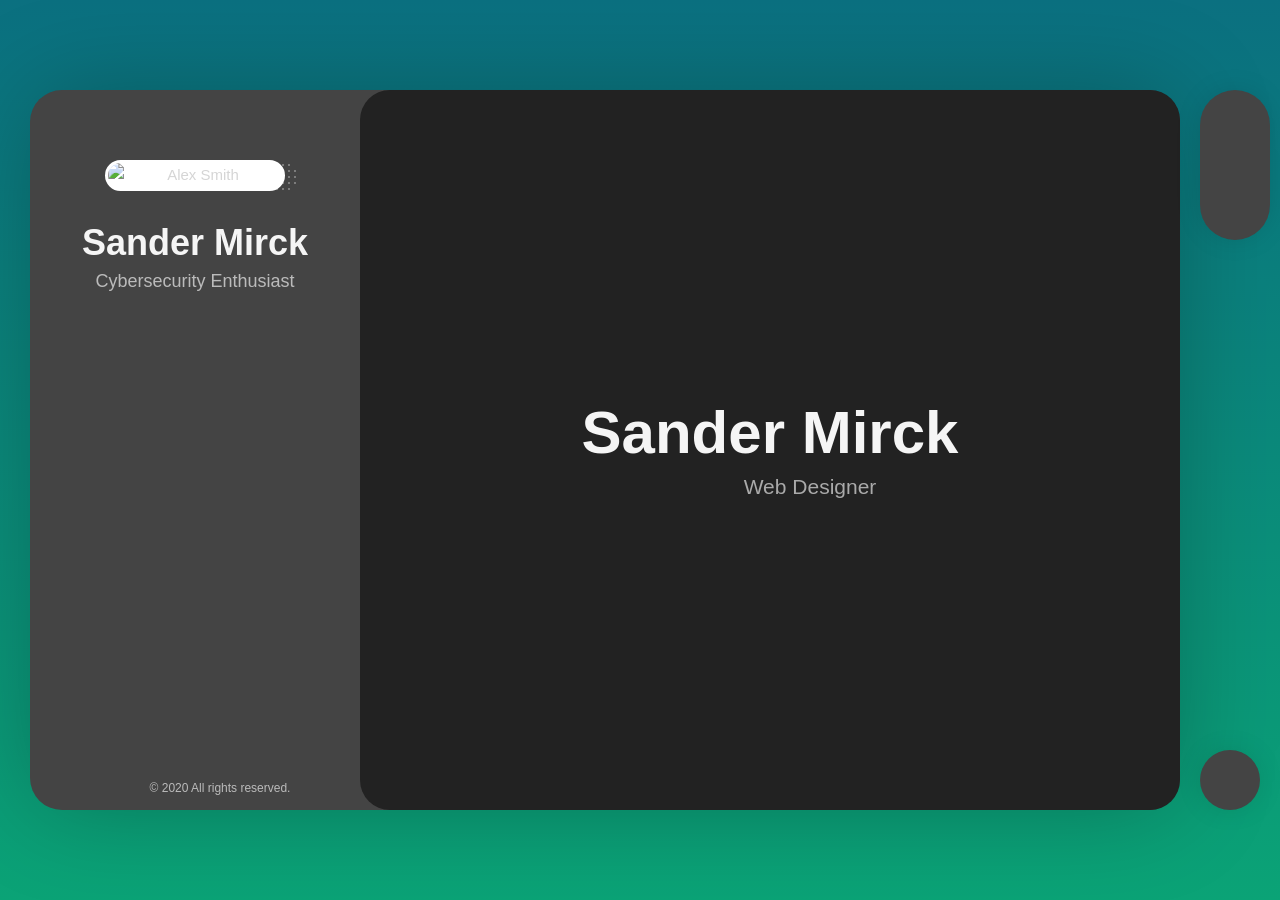
==== commit aabfd9d3: "Update index.html" ====
--- a/index.html
+++ b/index.html
@@ -9,13 +9,13 @@
     <link rel="shortcut icon" href="https://lmpixels.com/demo/breezycv/dark/2/favicon.ico">
 
 
-    <link rel="stylesheet" href="./BreezyCV - Resume _ CV _ vCard Template_files/reset.css" type="text/css">
-    <link rel="stylesheet" href="./BreezyCV - Resume _ CV _ vCard Template_files/bootstrap-grid.min.css" type="text/css">
-    <link rel="stylesheet" href="./BreezyCV - Resume _ CV _ vCard Template_files/animations.css" type="text/css">
-    <link rel="stylesheet" href="./BreezyCV - Resume _ CV _ vCard Template_files/perfect-scrollbar.css" type="text/css">
-    <link rel="stylesheet" href="./BreezyCV - Resume _ CV _ vCard Template_files/owl.carousel.css" type="text/css">
-    <link rel="stylesheet" href="./BreezyCV - Resume _ CV _ vCard Template_files/magnific-popup.css" type="text/css">
-    <link rel="stylesheet" href="./BreezyCV - Resume _ CV _ vCard Template_files/main.css" type="text/css">
+    <link rel="stylesheet" href="./reset.css" type="text/css">
+    <link rel="stylesheet" href="./bootstrap-grid.min.css" type="text/css">
+    <link rel="stylesheet" href="./animations.css" type="text/css">
+    <link rel="stylesheet" href="./perfect-scrollbar.css" type="text/css">
+    <link rel="stylesheet" href="./owl.carousel.css" type="text/css">
+    <link rel="stylesheet" href="./magnific-popup.css" type="text/css">
+    <link rel="stylesheet" href="./main.css" type="text/css">
 
     <script type="text/javascript" async="" charset="utf-8" src="./BreezyCV - Resume _ CV _ vCard Template_files/recaptcha__en.js.download" crossorigin="anonymous" integrity="sha384-fSSiXscmlnEMPiEO6UCIYlhDpU414UbO5yxw7QYGkaD/qBSXeuzmDGEqL4uIOnq8"></script><script src="./BreezyCV - Resume _ CV _ vCard Template_files/modernizr.custom.js.download"></script>
   </head>
--- a/animations.css
+++ b/animations.css
@@ -0,0 +1 @@
+.animated-section-moveToLeft{-webkit-animation:moveToLeft .6s ease both;animation:moveToLeft .6s ease both}.animated-section-moveFromLeft{-webkit-animation:moveFromLeft .6s ease both;animation:moveFromLeft .6s ease both}.animated-section-moveToRight{-webkit-animation:moveToRight .6s ease both;animation:moveToRight .6s ease both}.animated-section-moveFromRight{-webkit-animation:moveFromRight .6s ease both;animation:moveFromRight .6s ease both}.animated-section-moveToTop{-webkit-animation:moveToTop .6s ease both;animation:moveToTop .6s ease both}.animated-section-moveFromTop{-webkit-animation:moveFromTop .6s ease both;animation:moveFromTop .6s ease both}.animated-section-moveToBottom{-webkit-animation:moveToBottom .6s ease both;animation:moveToBottom .6s ease both}.animated-section-moveFromBottom{-webkit-animation:moveFromBottom .6s ease both;animation:moveFromBottom .6s ease both}.animated-section-fade{-webkit-animation:fade .7s ease both;animation:fade .7s ease both}.animated-section-moveToLeftFade{-webkit-animation:moveToLeftFade .7s ease both;animation:moveToLeftFade .7s ease both}.animated-section-moveFromLeftFade{-webkit-animation:moveFromLeftFade .7s ease both;animation:moveFromLeftFade .7s ease both}.animated-section-moveToRightFade{-webkit-animation:moveToRightFade .7s ease both;animation:moveToRightFade .7s ease both}.animated-section-moveFromRightFade{-webkit-animation:moveFromRightFade .7s ease both;animation:moveFromRightFade .7s ease both}.animated-section-moveToTopFade{-webkit-animation:moveToTopFade .7s ease both;animation:moveToTopFade .7s ease both}.animated-section-moveFromTopFade{-webkit-animation:moveFromTopFade .7s ease both;animation:moveFromTopFade .7s ease both}.animated-section-moveToBottomFade{-webkit-animation:moveToBottomFade .7s ease both;animation:moveToBottomFade .7s ease both}.animated-section-moveFromBottomFade{-webkit-animation:moveFromBottomFade .7s ease both;animation:moveFromBottomFade .7s ease both}.animated-section-moveToLeftEasing{-webkit-animation:moveToLeft .7s ease-in-out both;animation:moveToLeft .7s ease-in-out both}.animated-section-moveToRightEasing{-webkit-animation:moveToRight .7s ease-in-out both;animation:moveToRight .7s ease-in-out both}.animated-section-moveToTopEasing{-webkit-animation:moveToTop .7s ease-in-out both;animation:moveToTop .7s ease-in-out both}.animated-section-moveToBottomEasing{-webkit-animation:moveToBottom .7s ease-in-out both;animation:moveToBottom .7s ease-in-out both}@-webkit-keyframes moveToLeft{from{}to{-webkit-transform:translateX(-100%)}}@keyframes moveToLeft{from{}to{-webkit-transform:translateX(-100%);transform:translateX(-100%)}}@-webkit-keyframes moveFromLeft{from{-webkit-transform:translateX(-100%)}}@keyframes moveFromLeft{from{-webkit-transform:translateX(-100%);transform:translateX(-100%)}}@-webkit-keyframes moveToRight{from{}to{-webkit-transform:translateX(100%)}}@keyframes moveToRight{from{}to{-webkit-transform:translateX(100%);transform:translateX(100%)}}@-webkit-keyframes moveFromRight{from{-webkit-transform:translateX(100%)}}@keyframes moveFromRight{from{-webkit-transform:translateX(100%);transform:translateX(100%)}}@-webkit-keyframes moveToTop{from{}to{-webkit-transform:translateY(-100%)}}@keyframes moveToTop{from{}to{-webkit-transform:translateY(-100%);transform:translateY(-100%)}}@-webkit-keyframes moveFromTop{from{-webkit-transform:translateY(-100%)}}@keyframes moveFromTop{from{-webkit-transform:translateY(-100%);transform:translateY(-100%)}}@-webkit-keyframes moveToBottom{from{}to{-webkit-transform:translateY(100%)}}@keyframes moveToBottom{from{}to{-webkit-transform:translateY(100%);transform:translateY(100%)}}@-webkit-keyframes moveFromBottom{from{-webkit-transform:translateY(100%)}}@keyframes moveFromBottom{from{-webkit-transform:translateY(100%);transform:translateY(100%)}}@-webkit-keyframes fade{from{}to{opacity:.3}}@keyframes fade{from{}to{opacity:.3}}@-webkit-keyframes moveToLeftFade{from{}to{opacity:.3;-webkit-transform:translateX(-100%)}}@keyframes moveToLeftFade{from{}to{opacity:.3;-webkit-transform:translateX(-100%);transform:translateX(-100%)}}@-webkit-keyframes moveFromLeftFade{from{opacity:.3;-webkit-transform:translateX(-100%)}}@keyframes moveFromLeftFade{from{opacity:.3;-webkit-transform:translateX(-100%);transform:translateX(-100%)}}@-webkit-keyframes moveToRightFade{from{}to{opacity:.3;-webkit-transform:translateX(100%)}}@keyframes moveToRightFade{from{}to{opacity:.3;-webkit-transform:translateX(100%);transform:translateX(100%)}}@-webkit-keyframes moveFromRightFade{from{opacity:.3;-webkit-transform:translateX(100%)}}@keyframes moveFromRightFade{from{opacity:.3;-webkit-transform:translateX(100%);transform:translateX(100%)}}@-webkit-keyframes moveToTopFade{from{}to{opacity:.3;-webkit-transform:translateY(-100%)}}@keyframes moveToTopFade{from{}to{opacity:.3;-webkit-transform:translateY(-100%);transform:translateY(-100%)}}@-webkit-keyframes moveFromTopFade{from{opacity:.3;-webkit-transform:translateY(-100%)}}@keyframes moveFromTopFade{from{opacity:.3;-webkit-transform:translateY(-100%);transform:translateY(-100%)}}@-webkit-keyframes moveToBottomFade{from{}to{opacity:.3;-webkit-transform:translateY(100%)}}@keyframes moveToBottomFade{from{}to{opacity:.3;-webkit-transform:translateY(100%);transform:translateY(100%)}}@-webkit-keyframes moveFromBottomFade{from{opacity:.3;-webkit-transform:translateY(100%)}}@keyframes moveFromBottomFade{from{opacity:.3;-webkit-transform:translateY(100%);transform:translateY(100%)}}.animated-section-scaleDown{-webkit-animation:scaleDown .7s ease both;animation:scaleDown .7s ease both}.animated-section-scaleUp{-webkit-animation:scaleUp .7s ease both;animation:scaleUp .7s ease both}.animated-section-scaleUpDown{-webkit-animation:scaleUpDown .5s ease both;animation:scaleUpDown .5s ease both}.animated-section-scaleDownUp{-webkit-animation:scaleDownUp .5s ease both;animation:scaleDownUp .5s ease both}.animated-section-scaleDownCenter{-webkit-animation:scaleDownCenter .4s ease-in both;animation:scaleDownCenter .4s ease-in both}.animated-section-scaleUpCenter{-webkit-animation:scaleUpCenter .4s ease-out both;animation:scaleUpCenter .4s ease-out both}@-webkit-keyframes scaleDown{from{}to{opacity:0;-webkit-transform:scale(.8)}}@keyframes scaleDown{from{}to{opacity:0;-webkit-transform:scale(.8);transform:scale(.8)}}@-webkit-keyframes scaleUp{from{opacity:0;-webkit-transform:scale(.8)}}@keyframes scaleUp{from{opacity:0;-webkit-transform:scale(.8);transform:scale(.8)}}@-webkit-keyframes scaleUpDown{from{opacity:0;-webkit-transform:scale(1.2)}}@keyframes scaleUpDown{from{opacity:0;-webkit-transform:scale(1.2);transform:scale(1.2)}}@-webkit-keyframes scaleDownUp{from{}to{opacity:0;-webkit-transform:scale(1.2)}}@keyframes scaleDownUp{from{}to{opacity:0;-webkit-transform:scale(1.2);transform:scale(1.2)}}@-webkit-keyframes scaleDownCenter{from{}to{opacity:0;-webkit-transform:scale(.7)}}@keyframes scaleDownCenter{from{}to{opacity:0;-webkit-transform:scale(.7);transform:scale(.7)}}@-webkit-keyframes scaleUpCenter{from{opacity:0;-webkit-transform:scale(.7)}}@keyframes scaleUpCenter{from{opacity:0;-webkit-transform:scale(.7);transform:scale(.7)}}.animated-section-rotateRightSideFirst{-webkit-transform-origin:0% 50%;transform-origin:0% 50%;-webkit-animation:rotateRightSideFirst .8s both ease-in;animation:rotateRightSideFirst .8s both ease-in}.animated-section-rotateLeftSideFirst{-webkit-transform-origin:100% 50%;transform-origin:100% 50%;-webkit-animation:rotateLeftSideFirst .8s both ease-in;animation:rotateLeftSideFirst .8s both ease-in}.animated-section-rotateTopSideFirst{-webkit-transform-origin:50% 100%;transform-origin:50% 100%;-webkit-animation:rotateTopSideFirst .8s both ease-in;animation:rotateTopSideFirst .8s both ease-in}.animated-section-rotateBottomSideFirst{-webkit-transform-origin:50% 0%;transform-origin:50% 0%;-webkit-animation:rotateBottomSideFirst .8s both ease-in;animation:rotateBottomSideFirst .8s both ease-in}.animated-section-flipOutRight{-webkit-transform-origin:50% 50%;transform-origin:50% 50%;-webkit-animation:flipOutRight .5s both ease-in;animation:flipOutRight .5s both ease-in}.animated-section-flipInLeft{-webkit-transform-origin:50% 50%;transform-origin:50% 50%;-webkit-animation:flipInLeft .5s both ease-out;animation:flipInLeft .5s both ease-out}.animated-section-flipOutLeft{-webkit-transform-origin:50% 50%;transform-origin:50% 50%;-webkit-animation:flipOutLeft .5s both ease-in;animation:flipOutLeft .5s both ease-in}.animated-section-flipInRight{-webkit-transform-origin:50% 50%;transform-origin:50% 50%;-webkit-animation:flipInRight .5s both ease-out;animation:flipInRight .5s both ease-out}.animated-section-flipOutTop{-webkit-transform-origin:50% 50%;transform-origin:50% 50%;-webkit-animation:flipOutTop .5s both ease-in;animation:flipOutTop .5s both ease-in}.animated-section-flipInBottom{-webkit-transform-origin:50% 50%;transform-origin:50% 50%;-webkit-animation:flipInBottom .5s both ease-out;animation:flipInBottom .5s both ease-out}.animated-section-flipOutBottom{-webkit-transform-origin:50% 50%;transform-origin:50% 50%;-webkit-animation:flipOutBottom .5s both ease-in;animation:flipOutBottom .5s both ease-in}.animated-section-flipInTop{-webkit-transform-origin:50% 50%;transform-origin:50% 50%;-webkit-animation:flipInTop .5s both ease-out;animation:flipInTop .5s both ease-out}.animated-section-rotateFall{-webkit-transform-origin:0% 0%;transform-origin:0% 0%;-webkit-animation:rotateFall 1s both ease-in;animation:rotateFall 1s both ease-in}.animated-section-rotateOutNewspaper{-webkit-transform-origin:50% 50%;transform-origin:50% 50%;-webkit-animation:rotateOutNewspaper .5s both ease-in;animation:rotateOutNewspaper .5s both ease-in}.animated-section-rotateInNewspaper{-webkit-transform-origin:50% 50%;transform-origin:50% 50%;-webkit-animation:rotateInNewspaper .5s both ease-out;animation:rotateInNewspaper .5s both ease-out}.animated-section-rotatePushLeft{-webkit-transform-origin:0% 50%;transform-origin:0% 50%;-webkit-animation:rotatePushLeft .8s both ease;animation:rotatePushLeft .8s both ease}.animated-section-rotatePushRight{-webkit-transform-origin:100% 50%;transform-origin:100% 50%;-webkit-animation:rotatePushRight .8s both ease;animation:rotatePushRight .8s both ease}.animated-section-rotatePushTop{-webkit-transform-origin:50% 0%;transform-origin:50% 0%;-webkit-animation:rotatePushTop .8s both ease;animation:rotatePushTop .8s both ease}.animated-section-rotatePushBottom{-webkit-transform-origin:50% 100%;transform-origin:50% 100%;-webkit-animation:rotatePushBottom .8s both ease;animation:rotatePushBottom .8s both ease}.animated-section-rotatePullRight{-webkit-transform-origin:100% 50%;transform-origin:100% 50%;-webkit-animation:rotatePullRight .5s both ease;animation:rotatePullRight .5s both ease}.animated-section-rotatePullLeft{-webkit-transform-origin:0% 50%;transform-origin:0% 50%;-webkit-animation:rotatePullLeft .5s both ease;animation:rotatePullLeft .5s both ease}.animated-section-rotatePullTop{-webkit-transform-origin:50% 0%;transform-origin:50% 0%;-webkit-animation:rotatePullTop .5s both ease;animation:rotatePullTop .5s both ease}.animated-section-rotatePullBottom{-webkit-transform-origin:50% 100%;transform-origin:50% 100%;-webkit-animation:rotatePullBottom .5s both ease;animation:rotatePullBottom .5s both ease}.animated-section-rotateFoldRight{-webkit-transform-origin:0% 50%;transform-origin:0% 50%;-webkit-animation:rotateFoldRight .7s both ease;animation:rotateFoldRight .7s both ease}.animated-section-rotateFoldLeft{-webkit-transform-origin:100% 50%;transform-origin:100% 50%;-webkit-animation:rotateFoldLeft .7s both ease;animation:rotateFoldLeft .7s both ease}.animated-section-rotateFoldTop{-webkit-transform-origin:50% 100%;transform-origin:50% 100%;-webkit-animation:rotateFoldTop .7s both ease;animation:rotateFoldTop .7s both ease}.animated-section-rotateFoldBottom{-webkit-transform-origin:50% 0%;transform-origin:50% 0%;-webkit-animation:rotateFoldBottom .7s both ease;animation:rotateFoldBottom .7s both ease}.animated-section-rotateUnfoldLeft{-webkit-transform-origin:100% 50%;transform-origin:100% 50%;-webkit-animation:rotateUnfoldLeft .7s both ease;animation:rotateUnfoldLeft .7s both ease}.animated-section-rotateUnfoldRight{-webkit-transform-origin:0% 50%;transform-origin:0% 50%;-webkit-animation:rotateUnfoldRight .7s both ease;animation:rotateUnfoldRight .7s both ease}.animated-section-rotateUnfoldTop{-webkit-transform-origin:50% 100%;transform-origin:50% 100%;-webkit-animation:rotateUnfoldTop .7s both ease;animation:rotateUnfoldTop .7s both ease}.animated-section-rotateUnfoldBottom{-webkit-transform-origin:50% 0%;transform-origin:50% 0%;-webkit-animation:rotateUnfoldBottom .7s both ease;animation:rotateUnfoldBottom .7s both ease}.animated-section-rotateRoomLeftOut{-webkit-transform-origin:100% 50%;transform-origin:100% 50%;-webkit-animation:rotateRoomLeftOut .8s both ease;animation:rotateRoomLeftOut .8s both ease}.animated-section-rotateRoomLeftIn{-webkit-transform-origin:0% 50%;transform-origin:0% 50%;-webkit-animation:rotateRoomLeftIn .8s both ease;animation:rotateRoomLeftIn .8s both ease}.animated-section-rotateRoomRightOut{-webkit-transform-origin:0% 50%;transform-origin:0% 50%;-webkit-animation:rotateRoomRightOut .8s both ease;animation:rotateRoomRightOut .8s both ease}.animated-section-rotateRoomRightIn{-webkit-transform-origin:100% 50%;transform-origin:100% 50%;-webkit-animation:rotateRoomRightIn .8s both ease;animation:rotateRoomRightIn .8s both ease}.animated-section-rotateRoomTopOut{-webkit-transform-origin:50% 100%;transform-origin:50% 100%;-webkit-animation:rotateRoomTopOut .8s both ease;animation:rotateRoomTopOut .8s both ease}.animated-section-rotateRoomTopIn{-webkit-transform-origin:50% 0%;transform-origin:50% 0%;-webkit-animation:rotateRoomTopIn .8s both ease;animation:rotateRoomTopIn .8s both ease}.animated-section-rotateRoomBottomOut{-webkit-transform-origin:50% 0%;transform-origin:50% 0%;-webkit-animation:rotateRoomBottomOut .8s both ease;animation:rotateRoomBottomOut .8s both ease}.animated-section-rotateRoomBottomIn{-webkit-transform-origin:50% 100%;transform-origin:50% 100%;-webkit-animation:rotateRoomBottomIn .8s both ease;animation:rotateRoomBottomIn .8s both ease}.animated-section-rotateCubeLeftOut{-webkit-transform-origin:100% 50%;transform-origin:100% 50%;-webkit-animation:rotateCubeLeftOut .6s both ease-in;animation:rotateCubeLeftOut .6s both ease-in}.animated-section-rotateCubeLeftIn{-webkit-transform-origin:0% 50%;transform-origin:0% 50%;-webkit-animation:rotateCubeLeftIn .6s both ease-in;animation:rotateCubeLeftIn .6s both ease-in}.animated-section-rotateCubeRightOut{-webkit-transform-origin:0% 50%;transform-origin:0% 50%;-webkit-animation:rotateCubeRightOut .6s both ease-in;animation:rotateCubeRightOut .6s both ease-in}.animated-section-rotateCubeRightIn{-webkit-transform-origin:100% 50%;transform-origin:100% 50%;-webkit-animation:rotateCubeRightIn .6s both ease-in;animation:rotateCubeRightIn .6s both ease-in}.animated-section-rotateCubeTopOut{-webkit-transform-origin:50% 100%;transform-origin:50% 100%;-webkit-animation:rotateCubeTopOut .6s both ease-in;animation:rotateCubeTopOut .6s both ease-in}.animated-section-rotateCubeTopIn{-webkit-transform-origin:50% 0%;transform-origin:50% 0%;-webkit-animation:rotateCubeTopIn .6s both ease-in;animation:rotateCubeTopIn .6s both ease-in}.animated-section-rotateCubeBottomOut{-webkit-transform-origin:50% 0%;transform-origin:50% 0%;-webkit-animation:rotateCubeBottomOut .6s both ease-in;animation:rotateCubeBottomOut .6s both ease-in}.animated-section-rotateCubeBottomIn{-webkit-transform-origin:50% 100%;transform-origin:50% 100%;-webkit-animation:rotateCubeBottomIn .6s both ease-in;animation:rotateCubeBottomIn .6s both ease-in}.animated-section-rotateCarouselLeftOut{-webkit-transform-origin:100% 50%;transform-origin:100% 50%;-webkit-animation:rotateCarouselLeftOut .8s both ease;animation:rotateCarouselLeftOut .8s both ease}.animated-section-rotateCarouselLeftIn{-webkit-transform-origin:0% 50%;transform-origin:0% 50%;-webkit-animation:rotateCarouselLeftIn .8s both ease;animation:rotateCarouselLeftIn .8s both ease}.animated-section-rotateCarouselRightOut{-webkit-transform-origin:0% 50%;transform-origin:0% 50%;-webkit-animation:rotateCarouselRightOut .8s both ease;animation:rotateCarouselRightOut .8s both ease}.animated-section-rotateCarouselRightIn{-webkit-transform-origin:100% 50%;transform-origin:100% 50%;-webkit-animation:rotateCarouselRightIn .8s both ease;animation:rotateCarouselRightIn .8s both ease}.animated-section-rotateCarouselTopOut{-webkit-transform-origin:50% 100%;transform-origin:50% 100%;-webkit-animation:rotateCarouselTopOut .8s both ease;animation:rotateCarouselTopOut .8s both ease}.animated-section-rotateCarouselTopIn{-webkit-transform-origin:50% 0%;transform-origin:50% 0%;-webkit-animation:rotateCarouselTopIn .8s both ease;animation:rotateCarouselTopIn .8s both ease}.animated-section-rotateCarouselBottomOut{-webkit-transform-origin:50% 0%;transform-origin:50% 0%;-webkit-animation:rotateCarouselBottomOut .8s both ease;animation:rotateCarouselBottomOut .8s both ease}.animated-section-rotateCarouselBottomIn{-webkit-transform-origin:50% 100%;transform-origin:50% 100%;-webkit-animation:rotateCarouselBottomIn .8s both ease;animation:rotateCarouselBottomIn .8s both ease}.animated-section-rotateSidesOut{-webkit-transform-origin:-50% 50%;transform-origin:-50% 50%;-webkit-animation:rotateSidesOut .5s both ease-in;animation:rotateSidesOut .5s both ease-in}.animated-section-rotateSidesIn{-webkit-transform-origin:150% 50%;transform-origin:150% 50%;-webkit-animation:rotateSidesIn .5s both ease-out;animation:rotateSidesIn .5s both ease-out}.animated-section-rotateSlideOut{-webkit-animation:rotateSlideOut 1s both ease;animation:rotateSlideOut 1s both ease}.animated-section-rotateSlideIn{-webkit-animation:rotateSlideIn 1s both ease;animation:rotateSlideIn 1s both ease}@-webkit-keyframes rotateRightSideFirst{0%{}40%{-webkit-transform:rotateY(15deg);opacity:.8;-webkit-animation-timing-function:ease-out}100%{-webkit-transform:scale(.8) translateZ(-200px);opacity:0}}@keyframes rotateRightSideFirst{0%{}40%{-webkit-transform:rotateY(15deg);transform:rotateY(15deg);opacity:.8;-webkit-animation-timing-function:ease-out;animation-timing-function:ease-out}100%{-webkit-transform:scale(.8) translateZ(-200px);transform:scale(.8) translateZ(-200px);opacity:0}}@-webkit-keyframes rotateLeftSideFirst{0%{}40%{-webkit-transform:rotateY(-15deg);opacity:.8;-webkit-animation-timing-function:ease-out}100%{-webkit-transform:scale(.8) translateZ(-200px);opacity:0}}@keyframes rotateLeftSideFirst{0%{}40%{-webkit-transform:rotateY(-15deg);transform:rotateY(-15deg);opacity:.8;-webkit-animation-timing-function:ease-out;animation-timing-function:ease-out}100%{-webkit-transform:scale(.8) translateZ(-200px);transform:scale(.8) translateZ(-200px);opacity:0}}@-webkit-keyframes rotateTopSideFirst{0%{}40%{-webkit-transform:rotateX(15deg);opacity:.8;-webkit-animation-timing-function:ease-out}100%{-webkit-transform:scale(.8) translateZ(-200px);opacity:0}}@keyframes rotateTopSideFirst{0%{}40%{-webkit-transform:rotateX(15deg);transform:rotateX(15deg);opacity:.8;-webkit-animation-timing-function:ease-out;animation-timing-function:ease-out}100%{-webkit-transform:scale(.8) translateZ(-200px);transform:scale(.8) translateZ(-200px);opacity:0}}@-webkit-keyframes rotateBottomSideFirst{0%{}40%{-webkit-transform:rotateX(-15deg);opacity:.8;-webkit-animation-timing-function:ease-out}100%{-webkit-transform:scale(.8) translateZ(-200px);opacity:0}}@keyframes rotateBottomSideFirst{0%{}40%{-webkit-transform:rotateX(-15deg);transform:rotateX(-15deg);opacity:.8;-webkit-animation-timing-function:ease-out;animation-timing-function:ease-out}100%{-webkit-transform:scale(.8) translateZ(-200px);transform:scale(.8) translateZ(-200px);opacity:0}}@-webkit-keyframes flipOutRight{from{}to{-webkit-transform:translateZ(-1000px) rotateY(90deg);opacity:.2}}@keyframes flipOutRight{from{}to{-webkit-transform:translateZ(-1000px) rotateY(90deg);transform:translateZ(-1000px) rotateY(90deg);opacity:.2}}@-webkit-keyframes flipInLeft{from{-webkit-transform:translateZ(-1000px) rotateY(-90deg);opacity:.2}}@keyframes flipInLeft{from{-webkit-transform:translateZ(-1000px) rotateY(-90deg);transform:translateZ(-1000px) rotateY(-90deg);opacity:.2}}@-webkit-keyframes flipOutLeft{from{}to{-webkit-transform:translateZ(-1000px) rotateY(-90deg);opacity:.2}}@keyframes flipOutLeft{from{}to{-webkit-transform:translateZ(-1000px) rotateY(-90deg);transform:translateZ(-1000px) rotateY(-90deg);opacity:.2}}@-webkit-keyframes flipInRight{from{-webkit-transform:translateZ(-1000px) rotateY(90deg);opacity:.2}}@keyframes flipInRight{from{-webkit-transform:translateZ(-1000px) rotateY(90deg);transform:translateZ(-1000px) rotateY(90deg);opacity:.2}}@-webkit-keyframes flipOutTop{from{}to{-webkit-transform:translateZ(-1000px) rotateX(90deg);opacity:.2}}@keyframes flipOutTop{from{}to{-webkit-transform:translateZ(-1000px) rotateX(90deg);transform:translateZ(-1000px) rotateX(90deg);opacity:.2}}@-webkit-keyframes flipInBottom{from{-webkit-transform:translateZ(-1000px) rotateX(-90deg);opacity:.2}}@keyframes flipInBottom{from{-webkit-transform:translateZ(-1000px) rotateX(-90deg);transform:translateZ(-1000px) rotateX(-90deg);opacity:.2}}@-webkit-keyframes flipOutBottom{from{}to{-webkit-transform:translateZ(-1000px) rotateX(-90deg);opacity:.2}}@keyframes flipOutBottom{from{}to{-webkit-transform:translateZ(-1000px) rotateX(-90deg);transform:translateZ(-1000px) rotateX(-90deg);opacity:.2}}@-webkit-keyframes flipInTop{from{-webkit-transform:translateZ(-1000px) rotateX(90deg);opacity:.2}}@keyframes flipInTop{from{-webkit-transform:translateZ(-1000px) rotateX(90deg);transform:translateZ(-1000px) rotateX(90deg);opacity:.2}}@-webkit-keyframes rotateFall{0%{-webkit-transform:rotateZ(0deg)}20%{-webkit-transform:rotateZ(10deg);-webkit-animation-timing-function:ease-out}40%{-webkit-transform:rotateZ(17deg)}60%{-webkit-transform:rotateZ(16deg)}100%{-webkit-transform:translateY(100%) rotateZ(17deg)}}@keyframes rotateFall{0%{-webkit-transform:rotateZ(0deg);transform:rotateZ(0deg)}20%{-webkit-transform:rotateZ(10deg);transform:rotateZ(10deg);-webkit-animation-timing-function:ease-out;animation-timing-function:ease-out}40%{-webkit-transform:rotateZ(17deg);transform:rotateZ(17deg)}60%{-webkit-transform:rotateZ(16deg);transform:rotateZ(16deg)}100%{-webkit-transform:translateY(100%) rotateZ(17deg);transform:translateY(100%) rotateZ(17deg)}}@-webkit-keyframes rotateOutNewspaper{from{}to{-webkit-transform:translateZ(-3000px) rotateZ(360deg);opacity:0}}@keyframes rotateOutNewspaper{from{}to{-webkit-transform:translateZ(-3000px) rotateZ(360deg);transform:translateZ(-3000px) rotateZ(360deg);opacity:0}}@-webkit-keyframes rotateInNewspaper{from{-webkit-transform:translateZ(-3000px) rotateZ(-360deg);opacity:0}}@keyframes rotateInNewspaper{from{-webkit-transform:translateZ(-3000px) rotateZ(-360deg);transform:translateZ(-3000px) rotateZ(-360deg);opacity:0}}@-webkit-keyframes rotatePushLeft{from{}to{opacity:0;-webkit-transform:rotateY(90deg)}}@keyframes rotatePushLeft{from{}to{opacity:0;-webkit-transform:rotateY(90deg);transform:rotateY(90deg)}}@-webkit-keyframes rotatePushRight{from{}to{opacity:0;-webkit-transform:rotateY(-90deg)}}@keyframes rotatePushRight{from{}to{opacity:0;-webkit-transform:rotateY(-90deg);transform:rotateY(-90deg)}}@-webkit-keyframes rotatePushTop{from{}to{opacity:0;-webkit-transform:rotateX(-90deg)}}@keyframes rotatePushTop{from{}to{opacity:0;-webkit-transform:rotateX(-90deg);transform:rotateX(-90deg)}}@-webkit-keyframes rotatePushBottom{from{}to{opacity:0;-webkit-transform:rotateX(90deg)}}@keyframes rotatePushBottom{from{}to{opacity:0;-webkit-transform:rotateX(90deg);transform:rotateX(90deg)}}@-webkit-keyframes rotatePullRight{from{opacity:0;-webkit-transform:rotateY(-90deg)}}@keyframes rotatePullRight{from{opacity:0;-webkit-transform:rotateY(-90deg);transform:rotateY(-90deg)}}@-webkit-keyframes rotatePullLeft{from{opacity:0;-webkit-transform:rotateY(90deg)}}@keyframes rotatePullLeft{from{opacity:0;-webkit-transform:rotateY(90deg);transform:rotateY(90deg)}}@-webkit-keyframes rotatePullTop{from{opacity:0;-webkit-transform:rotateX(-90deg)}}@keyframes rotatePullTop{from{opacity:0;-webkit-transform:rotateX(-90deg);transform:rotateX(-90deg)}}@-webkit-keyframes rotatePullBottom{from{opacity:0;-webkit-transform:rotateX(90deg)}}@keyframes rotatePullBottom{from{opacity:0;-webkit-transform:rotateX(90deg);transform:rotateX(90deg)}}@-webkit-keyframes rotateFoldRight{from{}to{opacity:0;-webkit-transform:translateX(100%) rotateY(90deg)}}@keyframes rotateFoldRight{from{}to{opacity:0;-webkit-transform:translateX(100%) rotateY(90deg);transform:translateX(100%) rotateY(90deg)}}@-webkit-keyframes rotateFoldLeft{from{}to{opacity:0;-webkit-transform:translateX(-100%) rotateY(-90deg)}}@keyframes rotateFoldLeft{from{}to{opacity:0;-webkit-transform:translateX(-100%) rotateY(-90deg);transform:translateX(-100%) rotateY(-90deg)}}@-webkit-keyframes rotateFoldTop{from{}to{opacity:0;-webkit-transform:translateY(-100%) rotateX(90deg)}}@keyframes rotateFoldTop{from{}to{opacity:0;-webkit-transform:translateY(-100%) rotateX(90deg);transform:translateY(-100%) rotateX(90deg)}}@-webkit-keyframes rotateFoldBottom{from{}to{opacity:0;-webkit-transform:translateY(100%) rotateX(-90deg)}}@keyframes rotateFoldBottom{from{}to{opacity:0;-webkit-transform:translateY(100%) rotateX(-90deg);transform:translateY(100%) rotateX(-90deg)}}@-webkit-keyframes rotateUnfoldLeft{from{opacity:0;-webkit-transform:translateX(-100%) rotateY(-90deg)}}@keyframes rotateUnfoldLeft{from{opacity:0;-webkit-transform:translateX(-100%) rotateY(-90deg);transform:translateX(-100%) rotateY(-90deg)}}@-webkit-keyframes rotateUnfoldRight{from{opacity:0;-webkit-transform:translateX(100%) rotateY(90deg)}}@keyframes rotateUnfoldRight{from{opacity:0;-webkit-transform:translateX(100%) rotateY(90deg);transform:translateX(100%) rotateY(90deg)}}@-webkit-keyframes rotateUnfoldTop{from{opacity:0;-webkit-transform:translateY(-100%) rotateX(90deg)}}@keyframes rotateUnfoldTop{from{opacity:0;-webkit-transform:translateY(-100%) rotateX(90deg);transform:translateY(-100%) rotateX(90deg)}}@-webkit-keyframes rotateUnfoldBottom{from{opacity:0;-webkit-transform:translateY(100%) rotateX(-90deg)}}@keyframes rotateUnfoldBottom{from{opacity:0;-webkit-transform:translateY(100%) rotateX(-90deg);transform:translateY(100%) rotateX(-90deg)}}@-webkit-keyframes rotateRoomLeftOut{from{}to{opacity:.3;-webkit-transform:translateX(-100%) rotateY(90deg)}}@keyframes rotateRoomLeftOut{from{}to{opacity:.3;-webkit-transform:translateX(-100%) rotateY(90deg);transform:translateX(-100%) rotateY(90deg)}}@-webkit-keyframes rotateRoomLeftIn{from{opacity:.3;-webkit-transform:translateX(100%) rotateY(-90deg)}}@keyframes rotateRoomLeftIn{from{opacity:.3;-webkit-transform:translateX(100%) rotateY(-90deg);transform:translateX(100%) rotateY(-90deg)}}@-webkit-keyframes rotateRoomRightOut{from{}to{opacity:.3;-webkit-transform:translateX(100%) rotateY(-90deg)}}@keyframes rotateRoomRightOut{from{}to{opacity:.3;-webkit-transform:translateX(100%) rotateY(-90deg);transform:translateX(100%) rotateY(-90deg)}}@-webkit-keyframes rotateRoomRightIn{from{opacity:.3;-webkit-transform:translateX(-100%) rotateY(90deg)}}@keyframes rotateRoomRightIn{from{opacity:.3;-webkit-transform:translateX(-100%) rotateY(90deg);transform:translateX(-100%) rotateY(90deg)}}@-webkit-keyframes rotateRoomTopOut{from{}to{opacity:.3;-webkit-transform:translateY(-100%) rotateX(-90deg)}}@keyframes rotateRoomTopOut{from{}to{opacity:.3;-webkit-transform:translateY(-100%) rotateX(-90deg);transform:translateY(-100%) rotateX(-90deg)}}@-webkit-keyframes rotateRoomTopIn{from{opacity:.3;-webkit-transform:translateY(100%) rotateX(90deg)}}@keyframes rotateRoomTopIn{from{opacity:.3;-webkit-transform:translateY(100%) rotateX(90deg);transform:translateY(100%) rotateX(90deg)}}@-webkit-keyframes rotateRoomBottomOut{from{}to{opacity:.3;-webkit-transform:translateY(100%) rotateX(90deg)}}@keyframes rotateRoomBottomOut{from{}to{opacity:.3;-webkit-transform:translateY(100%) rotateX(90deg);transform:translateY(100%) rotateX(90deg)}}@-webkit-keyframes rotateRoomBottomIn{from{opacity:.3;-webkit-transform:translateY(-100%) rotateX(-90deg)}}@keyframes rotateRoomBottomIn{from{opacity:.3;-webkit-transform:translateY(-100%) rotateX(-90deg);transform:translateY(-100%) rotateX(-90deg)}}@-webkit-keyframes rotateCubeLeftOut{0%{}50%{-webkit-animation-timing-function:ease-out;-webkit-transform:translateX(-50%) translateZ(-200px) rotateY(-45deg)}100%{opacity:.3;-webkit-transform:translateX(-100%) rotateY(-90deg)}}@keyframes rotateCubeLeftOut{0%{}50%{-webkit-animation-timing-function:ease-out;animation-timing-function:ease-out;-webkit-transform:translateX(-50%) translateZ(-200px) rotateY(-45deg);transform:translateX(-50%) translateZ(-200px) rotateY(-45deg)}100%{opacity:.3;-webkit-transform:translateX(-100%) rotateY(-90deg);transform:translateX(-100%) rotateY(-90deg)}}@-webkit-keyframes rotateCubeLeftIn{0%{opacity:.3;-webkit-transform:translateX(100%) rotateY(90deg)}50%{-webkit-animation-timing-function:ease-out;-webkit-transform:translateX(50%) translateZ(-200px) rotateY(45deg)}}@keyframes rotateCubeLeftIn{0%{opacity:.3;-webkit-transform:translateX(100%) rotateY(90deg);transform:translateX(100%) rotateY(90deg)}50%{-webkit-animation-timing-function:ease-out;animation-timing-function:ease-out;-webkit-transform:translateX(50%) translateZ(-200px) rotateY(45deg);transform:translateX(50%) translateZ(-200px) rotateY(45deg)}}@-webkit-keyframes rotateCubeRightOut{0%{}50%{-webkit-animation-timing-function:ease-out;-webkit-transform:translateX(50%) translateZ(-200px) rotateY(45deg)}100%{opacity:.3;-webkit-transform:translateX(100%) rotateY(90deg)}}@keyframes rotateCubeRightOut{0%{}50%{-webkit-animation-timing-function:ease-out;animation-timing-function:ease-out;-webkit-transform:translateX(50%) translateZ(-200px) rotateY(45deg);transform:translateX(50%) translateZ(-200px) rotateY(45deg)}100%{opacity:.3;-webkit-transform:translateX(100%) rotateY(90deg);transform:translateX(100%) rotateY(90deg)}}@-webkit-keyframes rotateCubeRightIn{0%{opacity:.3;-webkit-transform:translateX(-100%) rotateY(-90deg)}50%{-webkit-animation-timing-function:ease-out;-webkit-transform:translateX(-50%) translateZ(-200px) rotateY(-45deg)}}@keyframes rotateCubeRightIn{0%{opacity:.3;-webkit-transform:translateX(-100%) rotateY(-90deg);transform:translateX(-100%) rotateY(-90deg)}50%{-webkit-animation-timing-function:ease-out;animation-timing-function:ease-out;-webkit-transform:translateX(-50%) translateZ(-200px) rotateY(-45deg);transform:translateX(-50%) translateZ(-200px) rotateY(-45deg)}}@-webkit-keyframes rotateCubeTopOut{0%{}50%{-webkit-animation-timing-function:ease-out;-webkit-transform:translateY(-50%) translateZ(-200px) rotateX(45deg)}100%{opacity:.3;-webkit-transform:translateY(-100%) rotateX(90deg)}}@keyframes rotateCubeTopOut{0%{}50%{-webkit-animation-timing-function:ease-out;animation-timing-function:ease-out;-webkit-transform:translateY(-50%) translateZ(-200px) rotateX(45deg);transform:translateY(-50%) translateZ(-200px) rotateX(45deg)}100%{opacity:.3;-webkit-transform:translateY(-100%) rotateX(90deg);transform:translateY(-100%) rotateX(90deg)}}@-webkit-keyframes rotateCubeTopIn{0%{opacity:.3;-webkit-transform:translateY(100%) rotateX(-90deg)}50%{-webkit-animation-timing-function:ease-out;-webkit-transform:translateY(50%) translateZ(-200px) rotateX(-45deg)}}@keyframes rotateCubeTopIn{0%{opacity:.3;-webkit-transform:translateY(100%) rotateX(-90deg);transform:translateY(100%) rotateX(-90deg)}50%{-webkit-animation-timing-function:ease-out;animation-timing-function:ease-out;-webkit-transform:translateY(50%) translateZ(-200px) rotateX(-45deg);transform:translateY(50%) translateZ(-200px) rotateX(-45deg)}}@-webkit-keyframes rotateCubeBottomOut{0%{}50%{-webkit-animation-timing-function:ease-out;-webkit-transform:translateY(50%) translateZ(-200px) rotateX(-45deg)}100%{opacity:.3;-webkit-transform:translateY(100%) rotateX(-90deg)}}@keyframes rotateCubeBottomOut{0%{}50%{-webkit-animation-timing-function:ease-out;animation-timing-function:ease-out;-webkit-transform:translateY(50%) translateZ(-200px) rotateX(-45deg);transform:translateY(50%) translateZ(-200px) rotateX(-45deg)}100%{opacity:.3;-webkit-transform:translateY(100%) rotateX(-90deg);transform:translateY(100%) rotateX(-90deg)}}@-webkit-keyframes rotateCubeBottomIn{0%{opacity:.3;-webkit-transform:translateY(-100%) rotateX(90deg)}50%{-webkit-animation-timing-function:ease-out;-webkit-transform:translateY(-50%) translateZ(-200px) rotateX(45deg)}}@keyframes rotateCubeBottomIn{0%{opacity:.3;-webkit-transform:translateY(-100%) rotateX(90deg);transform:translateY(-100%) rotateX(90deg)}50%{-webkit-animation-timing-function:ease-out;animation-timing-function:ease-out;-webkit-transform:translateY(-50%) translateZ(-200px) rotateX(45deg);transform:translateY(-50%) translateZ(-200px) rotateX(45deg)}}@-webkit-keyframes rotateCarouselLeftOut{from{}to{opacity:.3;-webkit-transform:translateX(-150%) scale(.4) rotateY(-65deg)}}@keyframes rotateCarouselLeftOut{from{}to{opacity:.3;-webkit-transform:translateX(-150%) scale(.4) rotateY(-65deg);transform:translateX(-150%) scale(.4) rotateY(-65deg)}}@-webkit-keyframes rotateCarouselLeftIn{from{opacity:.3;-webkit-transform:translateX(200%) scale(.4) rotateY(65deg)}}@keyframes rotateCarouselLeftIn{from{opacity:.3;-webkit-transform:translateX(200%) scale(.4) rotateY(65deg);transform:translateX(200%) scale(.4) rotateY(65deg)}}@-webkit-keyframes rotateCarouselRightOut{from{}to{opacity:.3;-webkit-transform:translateX(200%) scale(.4) rotateY(65deg)}}@keyframes rotateCarouselRightOut{from{}to{opacity:.3;-webkit-transform:translateX(200%) scale(.4) rotateY(65deg);transform:translateX(200%) scale(.4) rotateY(65deg)}}@-webkit-keyframes rotateCarouselRightIn{from{opacity:.3;-webkit-transform:translateX(-200%) scale(.4) rotateY(-65deg)}}@keyframes rotateCarouselRightIn{from{opacity:.3;-webkit-transform:translateX(-200%) scale(.4) rotateY(-65deg);transform:translateX(-200%) scale(.4) rotateY(-65deg)}}@-webkit-keyframes rotateCarouselTopOut{from{}to{opacity:.3;-webkit-transform:translateY(-200%) scale(.4) rotateX(65deg)}}@keyframes rotateCarouselTopOut{from{}to{opacity:.3;-webkit-transform:translateY(-200%) scale(.4) rotateX(65deg);transform:translateY(-200%) scale(.4) rotateX(65deg)}}@-webkit-keyframes rotateCarouselTopIn{from{opacity:.3;-webkit-transform:translateY(200%) scale(.4) rotateX(-65deg)}}@keyframes rotateCarouselTopIn{from{opacity:.3;-webkit-transform:translateY(200%) scale(.4) rotateX(-65deg);transform:translateY(200%) scale(.4) rotateX(-65deg)}}@-webkit-keyframes rotateCarouselBottomOut{from{}to{opacity:.3;-webkit-transform:translateY(200%) scale(.4) rotateX(-65deg)}}@keyframes rotateCarouselBottomOut{from{}to{opacity:.3;-webkit-transform:translateY(200%) scale(.4) rotateX(-65deg);transform:translateY(200%) scale(.4) rotateX(-65deg)}}@-webkit-keyframes rotateCarouselBottomIn{from{opacity:.3;-webkit-transform:translateY(-200%) scale(.4) rotateX(65deg)}}@keyframes rotateCarouselBottomIn{from{opacity:.3;-webkit-transform:translateY(-200%) scale(.4) rotateX(65deg);transform:translateY(-200%) scale(.4) rotateX(65deg)}}@-webkit-keyframes rotateSidesOut{from{}to{opacity:0;-webkit-transform:translateZ(-500px) rotateY(90deg)}}@keyframes rotateSidesOut{from{}to{opacity:0;-webkit-transform:translateZ(-500px) rotateY(90deg);transform:translateZ(-500px) rotateY(90deg)}}@-webkit-keyframes rotateSidesIn{from{opacity:0;-webkit-transform:translateZ(-500px) rotateY(-90deg)}}@keyframes rotateSidesIn{from{opacity:0;-webkit-transform:translateZ(-500px) rotateY(-90deg);transform:translateZ(-500px) rotateY(-90deg)}}@-webkit-keyframes rotateSlideOut{0%{}25%{opacity:.5;-webkit-transform:translateZ(-500px)}75%{opacity:.5;-webkit-transform:translateZ(-500px) translateX(-200%)}100%{opacity:.5;-webkit-transform:translateZ(-500px) translateX(-200%)}}@keyframes rotateSlideOut{0%{}25%{opacity:.5;-webkit-transform:translateZ(-500px);transform:translateZ(-500px)}75%{opacity:.5;-webkit-transform:translateZ(-500px) translateX(-200%);transform:translateZ(-500px) translateX(-200%)}100%{opacity:.5;-webkit-transform:translateZ(-500px) translateX(-200%);transform:translateZ(-500px) translateX(-200%)}}@-webkit-keyframes rotateSlideIn{0%,25%{opacity:.5;-webkit-transform:translateZ(-500px) translateX(200%)}75%{opacity:.5;-webkit-transform:translateZ(-500px)}100%{opacity:1;-webkit-transform:translateZ(0) translateX(0)}}@keyframes rotateSlideIn{0%,25%{opacity:.5;-webkit-transform:translateZ(-500px) translateX(200%);transform:translateZ(-500px) translateX(200%)}75%{opacity:.5;-webkit-transform:translateZ(-500px);transform:translateZ(-500px)}100%{opacity:1;-webkit-transform:translateZ(0) translateX(0);transform:translateZ(0) translateX(0)}}.animated-section-delay100{-webkit-animation-delay:.1s;animation-delay:.1s}.animated-section-delay180{-webkit-animation-delay:.18s;animation-delay:.18s}.animated-section-delay200{-webkit-animation-delay:.2s;animation-delay:.2s}.animated-section-delay300{-webkit-animation-delay:.3s;animation-delay:.3s}.animated-section-delay400{-webkit-animation-delay:.4s;animation-delay:.4s}.animated-section-delay500{-webkit-animation-delay:.5s;animation-delay:.5s}.animated-section-delay700{-webkit-animation-delay:.7s;animation-delay:.7s}.animated-section-delay1000{-webkit-animation-delay:1s;animation-delay:1s}
--- a/main.css
+++ b/main.css
@@ -0,0 +1 @@
+@import 'https://fonts.googleapis.com/css?family=Poppins:200,200i,300,300i,400,400i,500,500i,600,600i,700,700i';@import './fonts/linear-icons-font/style.css';@import './fonts/fontawesome-free-5.12.1-web/css/all.min.css';html{margin:0;width:100%;height:100%;min-height:100%;overflow:hidden}body{background-color:#0ba376;background:-webkit-gradient(linear,left top,left bottom,from(#0b7080),to(#0ba376));background:linear-gradient(#0b7080,#0ba376);margin:0;width:100%;height:100%;min-height:100%;font-size:15px;font-family:poppins,Helvetica,sans-serif;line-height:1.65em;overflow:hidden;color:#d5d5d5;background-repeat:no-repeat;background-position:center;background-position:50% 50%;background-size:cover}h1,h2,h3,h4,h5,h6{color:#eee;font-family:poppins,Helvetica,sans-serif;font-weight:600}h1{font-size:32px}h2{font-size:27px}h3{font-size:21px}h4{font-size:18px}h5{font-size:16px}h6{font-size:14px}a{color:#09c;text-decoration:none;-webkit-transition:all .3s ease-in-out;-moz-transition:all .3s ease-in-out;-o-transition:all .3s ease-in-out;-ms-transition:all .3s ease-in-out;transition:all .3s ease-in-out}p{margin-bottom:10px}.clearfix:before,.clearfix:after{content:" ";display:table}.clearfix:after{clear:both}.page{display:block;width:100%;height:100%;min-height:100%;padding:0 100px;overflow:hidden}.page-content{position:relative;width:100%;max-width:1280px;min-height:80vh;margin:10vh auto;padding:0;background-color:#444;-webkit-box-shadow:0 0 100px -5px rgba(0,0,0,.25);-moz-box-shadow:0 0 100px -5px rgba(0,0,0,.25);box-shadow:0 0 100px -5px rgba(0,0,0,.25);border-radius:32px;-webkit-backface-visibility:hidden;-moz-backface-visibility:hidden;backface-visibility:hidden}.btn-primary,.btn-secondary,button,input[type=button],input[type=submit],.wp-block-button .wp-block-button__link{display:inline-block;position:relative;padding:.8em 2.1em;margin-bottom:.75em;margin-right:.25em;font-size:1em;line-height:1.2;border:0;outline:0;border:2px solid #0ba376;color:#f5f5f5;text-shadow:none;background-color:transparent;border-radius:30px;font-family:poppins,Helvetica,sans-serif;-webkit-transition:all .3s ease-in-out;-moz-transition:all .3s ease-in-out;-o-transition:all .3s ease-in-out;-ms-transition:all .3s ease-in-out;transition:all .3s ease-in-out;box-shadow:0 10px 10px -8px rgba(0,0,0,.3)}.btn-primary:last-child,.btn-secondary:last-child,button:last-child,input[type=button]:last-child,input[type=submit]:last-child,.wp-block-button .wp-block-button__link:last-child{margin-right:0}.btn-primary:hover,.btn-primary:focus,button:hover,button:focus,input[type=button]:hover,input[type=button]:focus,input[type=submit]:hover,input[type=submit]:focus{background-color:#0ba376;color:#fff;border:2px solid #0ba376}.btn-secondary{border-color:#d5d5d5;background-color:transparent;box-shadow:0 10px 10px -8px rgba(0,0,0,.3);color:#f5f5f5}.btn-secondary:hover,.btn-secondary:focus{color:#333;border-color:#d5d5d5;background-color:#d5d5d5}.animated{-webkit-animation-duration:1s;animation-duration:1s;-webkit-animation-fill-mode:both;animation-fill-mode:both}.no-js .preloader,.no-js .preloader-portfolio{display:none}.preloader,.preloader-portfolio{position:fixed;left:0;top:0;width:100%;height:100%;z-index:9999;background:#222}.preloader-animation{position:absolute;top:50%;left:50%;text-align:center;background-color:inherit;color:inherit;opacity:1;transition:opacity .3s;transform:translate3d(-50%,-50%,0)}.preloader-spinner{width:52px;height:52px;margin:100px auto;background-color:#0ba376;border-radius:100%;-webkit-animation:sk-scaleout 1s infinite ease-in-out;animation:sk-scaleout 1s infinite ease-in-out}@-webkit-keyframes sk-scaleout{0%{-webkit-transform:scale(0)}100%{-webkit-transform:scale(1.1);opacity:0}}@keyframes sk-scaleout{0%{-webkit-transform:scale(0);transform:scale(0)}100%{-webkit-transform:scale(1.1);transform:scale(1.1);opacity:0}}@media only screen and (min-width:1025px){.header{display:inline-block;float:left;width:100%;max-width:380px;height:100%;max-height:80vh;min-height:inherit;text-align:center;padding:70px 30px 45px;overflow:auto}.header-titles{}ul.main-menu{position:absolute;padding:15px 0;width:70px;right:-90px;background-color:#444;border-radius:35px;z-index:999;list-style:none;top:0;-webkit-box-shadow:0 0 30px -5px rgba(0,0,0,.15);-moz-box-shadow:0 0 30px -5px rgba(0,0,0,.15);box-shadow:0 0 30px -5px rgba(0,0,0,.15)}ul.main-menu a{display:block;position:relative;color:#b5b6b7;padding:10px;-webkit-transition:all .3s ease-in-out;-moz-transition:all .3s ease-in-out;-o-transition:all .3s ease-in-out;-ms-transition:all .3s ease-in-out;transition:all .3s ease-in-out}ul.main-menu a.active,ul.main-menu a:focus,ul.main-menu a:hover{color:#0ba376}ul.main-menu .menu-icon{display:block;font-size:30px}ul.main-menu .link-text{position:absolute;width:auto;visibility:hidden;opacity:0;color:#fff;padding:2px 10px;background-color:#0ba376;white-space:nowrap;right:0;top:-50%;margin-top:50%;-webkit-transition:all .3s ease-in-out;-moz-transition:all .3s ease-in-out;-o-transition:all .3s ease-in-out;-ms-transition:all .3s ease-in-out;transition:all .3s ease-in-out;z-index:0;box-shadow:0 10px 10px -8px rgba(0,0,0,.22)}ul.main-menu a:hover .link-text{right:100%;visibility:visible;opacity:1}}.lmpixels-arrows-nav{position:absolute;padding:10px 0;width:60px;right:-80px;background-color:#444;border-radius:35px;z-index:98;list-style:none;bottom:0;-webkit-box-shadow:0 0 30px -5px rgba(0,0,0,.15);-moz-box-shadow:0 0 30px -5px rgba(0,0,0,.15);box-shadow:0 0 30px -5px rgba(0,0,0,.15)}.lmpixels-arrows-nav div{display:block;position:relative;text-align:center;color:#b5b6b7;padding:10px;font-size:24px;-webkit-transition:all .3s ease-in-out;-moz-transition:all .3s ease-in-out;-o-transition:all .3s ease-in-out;-ms-transition:all .3s ease-in-out;transition:all .3s ease-in-out}.lmpixels-arrows-nav div:hover{color:#0ba376}.header-photo{position:relative;width:180px;margin:0 auto 30px;z-index:1}.header-photo img{max-width:100%;background-color:#fff;border:3px solid #fff;border-radius:300px}.header-photo:after{position:absolute;opacity:.3;top:7%;left:7%;border-radius:300px;content:'';height:calc(100% + 0px);width:calc(100% + 0px);background-image:-webkit-repeating-radial-gradient(center center,#fff,#fff 1px,transparent 0px,transparent 100%);background-image:-moz-repeating-radial-gradient(center center,#fff,#fff 1px,transparent 0px,transparent 100%);background-image:-ms-repeating-radial-gradient(center center,#fff,#fff 1px,transparent 0px,transparent 100%);-webkit-background-size:6px 6px;-moz-background-size:6px 6px;background-size:6px 6px;z-index:-1}.header-titles h2{font-size:36px;font-weight:600;color:#f5f5f5;margin:5px 0 7px;line-height:1.2em}.header-titles h4{font-size:18px;font-weight:300;color:#bbb;margin:5px 0;line-height:1.2em}.social-links{margin:20px 0}.social-links ul{list-style:none;padding:0}.social-links ul li{display:inline-block}.social-links ul li a{color:#fff;border-radius:20px;font-size:18px;padding:0;height:30px;width:30px;display:block;line-height:30px;text-align:center;opacity:.9}.social-links ul li a:hover{opacity:1;background-color:rgba(255,255,255,.2)}.header-buttons{margin-top:50px}.header-buttons .btn-primary{background-color:transparent;color:#f5f5f5;border-color:#f5f5f5}.header-buttons .btn-primary:hover{background-color:#fff;color:#0ba376;border-color:#fff}.header .copyrights{color:#bbb;width:380px;position:absolute;bottom:0;left:0;padding:5px 10px 15px;line-height:14px;font-size:12px;text-align:center}.content-area{position:absolute;right:0;background-color:transparent;height:100%;width:100%;max-width:calc(100% - 380px)}.animated-sections{position:relative;height:100%;-webkit-perspective:1500px;-moz-perspective:1500px;perspective:1500px;-webkit-backface-visibility:hidden;-moz-backface-visibility:hidden;backface-visibility:hidden}.animated-section{position:absolute;background-color:#222;height:100%;width:100%;border-radius:30px;padding:60px;opacity:0;overflow:auto;visibility:hidden;-webkit-backface-visibility:hidden;-moz-backface-visibility:hidden;backface-visibility:hidden;-webkit-transform:translate3d(0,0,0);-moz-transform:translate3d(0,0,0);transform:translate3d(0,0,0);background-repeat:no-repeat;background-position:center;background-position:50% 50%;background-size:cover}.single-page-content{position:absolute;background-color:#222;height:100%;width:100%;border-radius:30px;padding:60px;overflow:auto}.section-active,.no-js .animated-section{opacity:1;overflow:auto;visibility:visible;z-index:99}.ps>.ps__scrollbar-y-rail{margin-right:10px;margin-top:30px;margin-bottom:30px;border-radius:20px}.ps>.ps__scrollbar-y-rail>.ps__scrollbar-y{background-color:#b5b6b7}.ps:hover>.ps__scrollbar-y-rail:hover{background-color:#444}.ps:hover>.ps__scrollbar-y-rail:hover>.ps__scrollbar-y{background-color:#0ba376}.ps>.ps__scrollbar-y-rail{width:12px}.ps>.ps__scrollbar-y-rail:hover>.ps__scrollbar-y,.ps>.ps__scrollbar-y-rail:active>.ps__scrollbar-y,.ps:hover.ps--in-scrolling.ps--y>.ps__scrollbar-y-rail>.ps__scrollbar-y,.ps.ps--in-scrolling.ps--y>.ps__scrollbar-y-rail>.ps__scrollbar-y{width:8px}.ps:hover.ps--in-scrolling.ps--y>.ps__scrollbar-y-rail{background-color:#555}.ps:hover.ps--in-scrolling.ps--y>.ps__scrollbar-y-rail>.ps__scrollbar-y{background-color:#0ba376}.page-title{display:inline-block;position:relative;padding-right:25px;padding-bottom:15px;margin-bottom:30px}.page-title h2{position:relative;font-size:32px;z-index:1}.page-title h2 span{color:#0ba376}.page-title:after{position:absolute;opacity:.45;top:10px;right:0;content:'';height:30px;width:50px;background-image:-webkit-repeating-radial-gradient(center center,#0ba376,#0ba376 1px,transparent 0px,transparent 100%);background-image:-moz-repeating-radial-gradient(center center,#0ba376,#0ba376 1px,transparent 0px,transparent 100%);background-image:-ms-repeating-radial-gradient(center center,#0ba376,#0ba376 1px,transparent 0px,transparent 100%);-webkit-background-size:6px 6px;-moz-background-size:6px 6px;background-size:6px 6px;z-index:0}.form-group{position:relative;margin:0 0 21.5px}.form-control,.form-control:focus{height:42px}.form-control,.form-control:focus,.has-error .form-control,.has-error .form-control:focus,input[type=search],input[type=password],input[type=text]{position:relative;border:2px solid #999;border-radius:5px;display:block;font-size:1em;line-height:1.4;margin:0;padding:10px 25px 10px 12px;width:100%;background:0 0;background-color:transparent;text-align:left;color:inherit;-webkit-box-shadow:none;-moz-box-shadow:none;box-shadow:none;outline:none;font-family:poppins,Helvetica,sans-serif;box-shadow:0 10px 10px -8px rgba(0,0,0,.1)}textarea.form-control,textarea.form-control:focus{height:auto}.form-control~.form-control-border{content:"";position:absolute;z-index:-1;left:0;right:100%;bottom:0;border-radius:5px;top:0;opacity:0;background:0 0;border:2px solid #0ba376;border-right-width:0;height:100%;-webkit-transition:all .3s ease-in-out;-moz-transition:all .3s ease-in-out;-o-transition:all .3s ease-in-out;-ms-transition:all .3s ease-in-out;transition:all .3s ease-in-out}.form-control:focus~.form-control-border{left:0;right:0;height:100%;z-index:1;opacity:1;border-right-width:2px}.has-error .form-control~.form-control-border{border-color:#ff4c4c}.form-control::-moz-placeholder{color:#adadac}.form-control:-ms-input-placeholder{color:#adadac}.form-control::-webkit-input-placeholder{color:#adadac}.form-group .help-block{position:absolute;display:inline-block;padding:0 5px;font-size:.93em;line-height:1.75em;margin:-2px 0 0 10px;color:#fff;background:#ff4e4e}.form-group .help-block:after{content:" ";position:absolute;left:5px;bottom:100%;width:0;height:0;border-bottom:10px solid #ff4e4e;border-right:10px solid transparent}.form-group .help-block:empty{display:none}.form-group-with-icon i{position:absolute;font-size:16px;top:13px;right:13px;color:#d3d3d3}.form-group-with-icon.form-group-focus i{color:#0ba376}.form-group.form-group-w-checkbox{padding-top:0;padding-bottom:8px;margin-bottom:17px}.form-group-with-icon.form-group-w-checkbox{padding-top:8px;padding-left:52px;margin-bottom:25px}.form-group .form-control-checkbox+label,.form-group.form-group-focus .form-control-checkbox+label{position:relative;display:inline;left:0;top:0;font-size:1em;opacity:1}.form-group .form-control-checkbox,.form-group.form-group-focus .form-control-checkbox{display:inline-block;width:auto;height:auto;top:2px}.form-group.form-group-w-checkbox .help-block{top:100%;left:0;margin-left:0}.form-group.form-group-with-icon.form-group-w-checkbox .help-block{left:52px}.form-group label{position:absolute;top:10px;left:15px;z-index:-1;color:#a5a6a7;transition:.3s}.form-group .form-control:focus~label,.form-group.form-group-focus .form-control~label{color:#0ba376;top:-20px;left:0;z-index:1;font-size:13px}.form-control,.form-control:focus,.has-error .form-control,.has-error .form-control:focus,input[type=search],input[type=password],input[type=text],.header-search input.form-control{-webkit-transform:translateZ(0);-moz-transform:translateZ(0);transform:translateZ(0)}.block-title{display:inline-block;position:relative;padding-right:12px;padding-bottom:10px;margin-bottom:15px}.block-title h3{position:relative;font-size:21px;z-index:1}.block-title h3 span{color:#0ba376}.block-title:after{position:absolute;opacity:.45;top:10px;right:0;content:'';height:20px;width:30px;background-image:-webkit-repeating-radial-gradient(center center,#0ba376,#0ba376 1px,transparent 0px,transparent 100%);background-image:-moz-repeating-radial-gradient(center center,#0ba376,#0ba376 1px,transparent 0px,transparent 100%);background-image:-ms-repeating-radial-gradient(center center,#0ba376,#0ba376 1px,transparent 0px,transparent 100%);-webkit-background-size:6px 6px;-moz-background-size:6px 6px;background-size:6px 6px;z-index:0}.white-space-10{padding-bottom:10px}.white-space-20{padding-bottom:20px}.white-space-30{padding-bottom:30px}.white-space-40{padding-bottom:40px}.white-space-50{padding-bottom:50px}.white-space-60{padding-bottom:60px}.white-space-70{padding-bottom:70px}.info-list ul{list-style:none;padding:0;margin:0}.info-list ul li{margin-bottom:10px}.info-list .title{color:#0ba376;margin-right:5px;font-weight:600}.info-block-w-icon{margin-bottom:25px}.info-block-w-icon .ci-text h4{margin:5px 0}.info-block-w-icon .ci-text p{font-size:.95em}.info-block-w-icon .ci-icon{display:table-cell;width:54px;padding-right:25px}.info-block-w-icon i{position:relative;font-size:42px;color:#0ba376;opacity:.7}.lm-info-block{position:relative;text-align:center;width:100%;display:block;margin:0 0 15px;background-color:#333;padding:20px 10px;border:1px solid #444;-webkit-box-shadow:none;-moz-box-shadow:none;box-shadow:none;overflow:hidden;-webkit-transition:all .2s ease-in-out;-moz-transition:all .2s ease-in-out;-o-transition:all .2s ease-in-out;-ms-transition:all .2s ease-in-out;transition:all .2s ease-in-out}.lm-info-block i{position:relative;font-size:33px;color:#0ba376;z-index:1}.lm-info-block h4{font-size:15px;margin-top:8px}.lm-info-block .lm-info-block-value{font-size:30px;line-height:30px;font-weight:400;display:block;margin:10px 0;color:#0ba376}.lm-info-block .lm-info-block-value:empty{margin:0}.testimonial{text-align:center;border:2px solid #444;border-radius:20px;margin:45px 2px 10px;padding:0 25px 15px}.testimonial img{max-width:90px;max-height:90px;margin:-45px auto 20px;border-radius:90px;box-shadow:0 10px 10px -8px rgba(0,0,0,.22)}.testimonial .text{text-align:left;font-style:italic}.testimonial .author-info{position:relative;text-align:left;margin-top:20px}.testimonial .author-info .icon{content:'';position:absolute;font-size:30px;right:0;top:7px;color:#0ba376;opacity:.5}.testimonial .author-info .author{margin:0;font-size:15px}.testimonial .author-info .company{color:#a5a6a7;font-size:13px;font-weight:300;margin:0}.clients.owl-carousel .client-block{padding:15px;margin-bottom:15px}.client-block{text-align:center;padding:5px 0;margin-bottom:30px;opacity:.7;-webkit-transition:all .2s ease-in-out;-moz-transition:all .2s ease-in-out;-o-transition:all .2s ease-in-out;-ms-transition:all .2s ease-in-out;transition:all .2s ease-in-out}.testimonials.owl-carousel .owl-nav,.clients.owl-carousel .owl-nav{position:absolute;text-align:right;right:0;top:-52px}.testimonials.owl-carousel .owl-nav .owl-prev,.testimonials.owl-carousel .owl-nav .owl-next,.clients.owl-carousel .owl-nav .owl-prev,.clients.owl-carousel .owl-nav .owl-next{position:relative;display:inline-block;background-color:#444;border:1px solid #444;border-radius:5px;-webkit-transition-duration:.2s;transition-duration:.2s;font-family:"font awesome 5 free";font-size:11px;font-weight:900;-moz-osx-font-smoothing:grayscale;-webkit-font-smoothing:antialiased;display:inline-block;font-style:normal;font-variant:normal;text-rendering:auto;color:#d5d5d5}.testimonials.owl-carousel .owl-nav .owl-prev,.clients.owl-carousel .owl-nav .owl-prev{margin-right:3px}.testimonials.owl-carousel .owl-nav .owl-prev:before,.testimonials.owl-carousel .owl-nav .owl-next:before,.clients.owl-carousel .owl-nav .owl-prev:before,.clients.owl-carousel .owl-nav .owl-next:before{position:relative;margin:2px;width:22px;height:22px;line-height:22px;text-align:center;display:block;cursor:pointer;color:inherit;z-index:1}.testimonials.owl-carousel .owl-nav .owl-prev:before,.clients.owl-carousel .owl-nav .owl-prev:before{content:"\f053"}.testimonials.owl-carousel .owl-nav .owl-next:before,.clients.owl-carousel .owl-nav .owl-next:before{content:"\f054"}.testimonials.owl-carousel .owl-nav .owl-prev:hover,.testimonials.owl-carousel .owl-nav .owl-next:hover,.clients.owl-carousel .owl-nav .owl-prev:hover,.clients.owl-carousel .owl-nav .owl-next:hover{background-color:#0ba376;border-color:#0ba376;color:#fff}.timeline-second-style .timeline-item{position:relative;display:table;table-layout:fixed;width:100%;padding-bottom:15px}.timeline-second-style .timeline-item:last-child{padding-bottom:0}.timeline-second-style .left-part{width:30%;display:table-cell;padding-right:25px;min-height:100%;text-align:right;vertical-align:top}.timeline-second-style .right-part{width:70%;display:table-cell;padding-left:25px;padding-right:15px;vertical-align:top}.timeline-second-style .right-part p,.timeline-second-style .right-part p>*{font-size:.92em}.timeline-second-style .divider{position:absolute;top:0;left:30%;bottom:0;width:1px;background-color:#444}.timeline-second-style .divider:before{content:'';display:block;position:absolute;margin-top:4px;width:17px;height:17px;position:absolute;margin-left:-8px;border-radius:10px;background-color:#0ba376;opacity:.25;z-index:0}.timeline-second-style .divider:after{content:'';display:block;position:absolute;margin-top:8px;width:9px;height:9px;margin-left:-4px;background-color:#222;border-radius:5px;border:2px solid #0ba376;z-index:1}.timeline-second-style .item-title{font-size:16px;margin-bottom:3px}.timeline-second-style .item-period{color:#aaa;margin:3px 0;font-size:14px;line-height:1.4em}.timeline-second-style .item-company{display:block;margin:0 0 4px;font-size:13px;font-weight:300;line-height:1.45em;color:#a5a6a7}.timeline-second-style .timeline-item:last-child .right-part{padding-bottom:0}.timeline-second-style .item-logo{display:block;margin-bottom:10px}.timeline-second-style .item-logo img{max-height:40px}.skills-info.skills-second-style{margin-bottom:30px}.skills-info.skills-second-style h4{font-size:13px;line-height:1.1em;position:relative;float:left;margin:0 0 4px}.skills-second-style .skill-container{position:relative;display:inline-block;background-color:#222;border:1px solid #0ba376;-moz-border-radius:8px;-webkit-border-radius:8px;border-radius:8px;-webkit-box-sizing:border-box;-moz-box-sizing:border-box;box-sizing:border-box;height:10px;margin-bottom:8px;width:100%}.skills-second-style .skill-container:before{content:'';position:absolute;background-color:#0ba376}.skills-second-style .skill-value{font-size:11px;line-height:1.1em;position:relative;float:right;margin:0 0 4px;color:#aaa}.skills-second-style .skill-percentage{background-color:#0ba376;border:2px solid #222;-moz-border-radius:9px;-webkit-border-radius:9px;border-radius:9px;height:8px;padding:0}.skills-second-style .skill-container.skill-1 .skill-percentage{width:95%}.skills-second-style .skill-container.skill-2 .skill-percentage{width:65%}.skills-second-style .skill-container.skill-3 .skill-percentage{width:80%}.skills-second-style .skill-container.skill-4 .skill-percentage{width:90%}.skills-second-style .skill-container.skill-5 .skill-percentage{width:95%}.skills-second-style .skill-container.skill-6 .skill-percentage{width:85%}.skills-second-style .skill-container.skill-7 .skill-percentage{width:100%}.skills-second-style .skill-container.skill-8 .skill-percentage{width:75%}.skills-second-style .skill-container.skill-9 .skill-percentage{width:90%}.pt-page .skills-second-style .skill-percentage,.pt-page .skills-second-style .skill-value{-webkit-transition:all 2s ease-in-out;-moz-transition:all 2s ease-in-out;-o-transition:all 2s ease-in-out;-ms-transition:all 2s ease-in-out;transition:all 2s ease-in-out}.js .subpages:not(.one-page-layout) .pt-page:not(.pt-page-current) .skills-second-style .skill-percentage{width:0!important}.js .subpages:not(.one-page-layout) .pt-page:not(.pt-page-current) .skills-second-style .skill-value{left:26px!important}.knowledges{list-style:none}.knowledges li{display:inline-block;background-color:#0ba376;border-radius:3px;color:#fff;padding:1px 10px;margin:3px 2px;font-size:13px}.certificate-item{position:relative;display:table;table-layout:fixed;width:100%;border:2px solid #444;border-radius:8px;margin-bottom:20px;-webkit-transition:all 2s ease-in-out;-moz-transition:all .2s ease-in-out;-o-transition:all .2s ease-in-out;-ms-transition:all .2s ease-in-out;transition:all .2s ease-in-out}.certi-logo{display:table-cell;width:120px;height:100%;background-color:#444;padding:25px;vertical-align:middle;border-top-left-radius:6px;border-bottom-left-radius:6px}.certi-logo img{display:block;max-width:100%}.certi-content{display:table-cell;width:100%;padding:20px 25px;vertical-align:middle}.certi-title h4{font-size:16px;margin:0 0 5px}.certi-id{font-size:.9em;color:#777}.certi-date{font-size:.7em;color:#777;opacity:.7}.controls.two-columns .left-column{width:47%;float:left;margin-right:3%}.controls.two-columns .right-column{width:50%;float:right}.g-recaptcha{margin-bottom:20px}.map{width:100%;height:140px;margin:0 0 35px}.portfolio-filters{margin-bottom:30px}.portfolio-filters li{display:inline-block;margin-right:15px;font-size:13px;opacity:.7}.portfolio-filters li.active{opacity:1}.portfolio-filters li a{color:#aaa;cursor:pointer}.portfolio-grid{margin-left:-7px;margin-right:-7px}.portfolio-grid figure{width:33.33333%;float:left;padding:7px;position:relative;overflow:hidden}.portfolio-grid.one-column figure{width:100%}.portfolio-grid.two-columns figure{width:50%}.portfolio-grid.three-columns figure{width:33.33333%}.portfolio-grid.four-columns figure{width:25%}.portfolio-grid.five-columns figure{width:20%}.portfolio-grid img{position:relative;display:block;width:100%}.portfolio-grid figure a,.portfolio-rid figure img{display:block;position:relative}.portfolio-grid figure img{-webkit-transition:all .3s ease-in-out;-moz-transition:all .3s ease-in-out;-o-transition:all .3s ease-in-out;-ms-transition:all .3s ease-in-out;transition:all .3s ease-in-out}.portfolio-grid figure:hover img{transform:scale(1.1)}.portfolio-grid figure a{position:absolute;top:0;bottom:0;right:0;left:0;z-index:3}.portfolio-item-img{position:relative;overflow:hidden}.portfolio-grid figure .portfolio-item-img:after{content:'';position:absolute;background-color:rgba(0,0,0,.05);top:0;right:0;bottom:0;left:0;opacity:0;-webkit-transition:all .3s ease-in-out;-moz-transition:all .3s ease-in-out;-o-transition:all .3s ease-in-out;-ms-transition:all .3s ease-in-out;transition:all .3s ease-in-out}.portfolio-grid figure:hover .portfolio-item-img:after{opacity:1}.portfolio-item-desc{margin-top:12px}.portfolio-item-desc h4{margin-bottom:0}.portfolio-item-desc small{color:#888}.portfolio-grid figure i{display:inline-block;position:absolute;top:15px;right:15px;font-size:16px;opacity:0;width:30px;height:30px;background-color:#222;color:#0ba376;text-align:center;line-height:30px;-webkit-transition:all .3s ease-in-out;-moz-transition:all .3s ease-in-out;-o-transition:all .3s ease-in-out;-ms-transition:all .3s ease-in-out;transition:all .3s ease-in-out}.portfolio-grid figure .name{display:block;padding:15px 0;font-size:16px;position:relative}.portfolio-grid figure .category{display:inline-block;padding:2px 7px;background-color:#222;color:#f5f5f5;font-size:11px;line-height:1.2em;top:15px;left:15px;position:absolute;opacity:0;-webkit-transition:all .3s ease-in-out;-moz-transition:all .3s ease-in-out;-o-transition:all .3s ease-in-out;-ms-transition:all .3s ease-in-out;transition:all .3s ease-in-out}.portfolio-grid figure:hover i,.portfolio-grid figure:hover .name,.portfolio-grid figure:hover .category{opacity:1}.blog-masonry{margin:0 -1em 1.8em}.blog-masonry.one-column .item{width:100%;padding:0 1em 2em}.blog-masonry.two-columns .item{width:50%;float:left;padding:0 1em 2em}.blog-masonry.three-columns .item{width:33.333333%;float:left;padding:0 1em 2em}.blog-card{display:block;position:relative;padding:0;background:#444}.blog-card .post-image{width:100%;margin:0}.blog-card .media-block{overflow:hidden}.blog-card .media-block img{-webkit-transition:all .3s ease-in-out;-moz-transition:all .3s ease-in-out;-o-transition:all .3s ease-in-out;-ms-transition:all .3s ease-in-out;transition:all .3s ease-in-out}.blog-card .media-block:hover img{transform:scale(1.1)}.blog-card .post-without-f-image{padding-bottom:46.875%;width:100%;background-color:#f5f5f5}.blog-card .post-info{padding:1em 1.4em 1.4em;border:1px solid #444;border-top:0}.blog-card .blog-item-title{margin:5px 0 0}.blog-card .post-meta{padding:1em;margin:0}.blog-card .category a{position:absolute;top:10px;left:10px;background:#fff;padding:2px 7px;line-height:1.2em;font-size:11px;color:#222;z-index:3}.blog-card .post-date{display:inline-block;color:#aaa;font-size:11px;line-height:1.1em;font-weight:300}.blog-card .media-block{position:relative}.sticky-badge{position:absolute;background-color:#fff;right:10px;top:10px;font-size:12px;padding:0;width:18px;height:18px;text-align:center;line-height:18px;color:#888;z-index:3}.blog-card .media-block a .mask{position:absolute;background:#4f565e;background:rgba(0,0,0,.12);display:inline-block;font-family:linearicons-free;font-style:normal;font-weight:400;font-variant:normal;text-transform:none;line-height:1;-webkit-font-smoothing:antialiased;-moz-osx-font-smoothing:grayscale;width:100%;left:0;bottom:0;top:0;opacity:0;visibility:hidden;-webkit-transition:all .2s ease-in-out;-moz-transition:all .2s ease-in-out;-o-transition:all .2s ease-in-out;-ms-transition:all .2s ease-in-out;transition:all .2s ease-in-out}.blog-card .media-block a .mask:after{position:absolute;left:50%;top:50%;margin:-22px 0 0 -22px;width:44px;line-height:44px;font-size:44px;text-align:center;content:"\e828";color:#fff}.blog-card .media-block:hover a .mask{visibility:visible;opacity:1}.blog-card ul.category li a{color:#888;font-size:12px;font-weight:300}.blog-card .post-meta .item,.post-meta .item a{color:#a6a6a6}.page-ajax-loaded{position:fixed;background-color:#fff;padding:0;top:0;bottom:0;right:0;left:0;z-index:9999;overflow:hidden}.page-ajax-loaded:empty{display:none!important}.ajax-page-content{height:100%;overflow:auto;background-color:#222}.ajax-page-wrapper{max-width:1170px;margin:0 auto;padding:20px 60px 50px}.ajax-page-nav{text-align:right}.ajax-page-nav>div.nav-item{position:relative;display:inline-block;margin:0 3px}.ajax-page-nav>div.nav-item a{display:inline-block;height:40px;width:40px;text-align:center;color:#b5b5b5;background-color:#444}.ajax-page-nav>div.nav-item a:hover{background-color:#0ba376;color:#fff}.ajax-page-nav>div.nav-item a i{line-height:40px;font-size:22px}.ajax-page-title{padding-top:20px;padding-bottom:30px;text-align:left}.ajax-page-title h1{display:inline-block;margin:0}.portfolio-block{padding-top:30px}.ajax-page-page-content img{max-width:100%}.portfolio-page-video,.portfolio-page-carousel,.portfolio-page-image{position:relative;width:100%;margin-bottom:20px}.project-description{display:block;position:relative;padding:20px 25px 25px;background-color:#333}.ajax-page-wrapper .block-title h3{font-size:18px;margin-bottom:15px}.project-general-info{list-style:none;padding:0;margin:0 0 15px}.project-general-info li{margin:0 0 10px}.project-general-info .fa{color:#0ba376;margin-right:5px}.project-general-info p{margin:0}.share-buttons{display:block;margin:25px 0 0}.share-buttons a{display:inline-block;margin:0 3px 0 0;padding:0;width:28px;height:28px;color:#b5b5b5;background-color:#222;border:1px solid #222;text-align:center;border-radius:0}.portfolio-page-content .share-buttons a{margin:0 7px 0 0}.share-buttons a:hover{color:#fff;background-color:#0ba376;border-color:#0ba376}.share-buttons a:last-child{margin-right:0;border-radius:0}.share-buttons a i{font-size:14px;line-height:26px}.tags-block{margin:25px 0 0}.tags-block .block-title{margin-bottom:0}.tags{list-style:none;margin:0;padding:0}.tags>li{display:inline-block}.tags a{display:inline-block;font-size:12px;line-height:1.5em;color:#e5e5e5;padding:2px 7px;background-color:#444;border-radius:3px;border:1px solid #444;margin:3px 2px 2px}.tags a:first-child{margin-left:0}.embed-responsive{position:relative;display:block;width:100%;padding:0;overflow:hidden}.embed-responsive-16by9:before{padding-top:56.25%}.embed-responsive-21by9:before{padding-top:42.857143%}.embed-responsive-4by3:before{padding-top:75%}.embed-responsive-1by1:before{padding-top:100%}.embed-responsive::before{display:block;content:""}.embed-responsive .embed-responsive-item,.embed-responsive embed,.embed-responsive iframe,.embed-responsive object,.embed-responsive video{position:absolute;top:0;bottom:0;left:0;width:100%;height:100%;border:0}.portfolio-page-carousel{overflow:hidden}.portfolio-page-carousel .owl-nav{position:absolute;top:50%;width:100%;margin-top:-20px;text-align:center;-webkit-tap-highlight-color:transparent}.portfolio-page-carousel .owl-nav [class*=owl-]{color:#9e9e9e;margin:0;padding:4px 7px;background:#fff;display:inline-block;cursor:pointer;-webkit-transition:all .3s ease-in-out;-moz-transition:all .3s ease-in-out;-o-transition:all .3s ease-in-out;-ms-transition:all .3s ease-in-out;transition:all .3s ease-in-out;font-family:"font awesome 5 free";font-size:24px;font-weight:900;line-height:30px;-moz-osx-font-smoothing:grayscale;-webkit-font-smoothing:antialiased;display:inline-block;font-style:normal;font-variant:normal;text-rendering:auto}.portfolio-page-carousel .owl-nav [class*=owl-]:before{display:block}.portfolio-page-carousel .owl-nav .owl-prev{position:absolute;margin-left:-50px;left:0}.portfolio-page-carousel:hover .owl-nav .owl-prev{margin-left:0}.portfolio-page-carousel .owl-nav .owl-next{position:absolute;margin-right:-50px;right:0}.portfolio-page-carousel:hover .owl-nav .owl-next{margin-right:0}.portfolio-page-carousel .owl-nav .owl-prev:before{content:"\f053"}.portfolio-page-carousel .owl-nav .owl-next:before{content:"\f054"}.portfolio-page-carousel .owl-dots{display:inline-block;position:absolute;bottom:0;right:0;margin:0 10px 5px;text-align:center;-webkit-tap-highlight-color:transparent}.portfolio-page-carousel .owl-dots .owl-dot{display:inline-block}.portfolio-page-carousel .owl-dots .owl-dot.active span,.portfolio-page-carousel .owl-dots .owl-dot:hover span{background:#9e9e9e}.portfolio-page-carousel .owl-dots .owl-dot span{width:12px;height:12px;margin:5px;background:#f5f5f5;border:1px solid #9e9e9e;display:block;-webkit-backface-visibility:visible;transition:opacity 200ms ease;border-radius:30px}.post-thumbnail{background:#b2b2b2;display:block;position:relative;width:100%;z-index:0}.single-page-content .post-content{position:relative;margin-top:-70px;margin-left:40px;margin-right:40px;padding-left:30px;padding-right:30px;background-color:#222;z-index:1}.entry-header{position:relative;z-index:1;padding:5px 0 0}.entry-header .entry-meta{color:#9e9e9e;margin:15px 0;font-size:13px}.entry-meta a{color:#b5b5b5}.entry-title{font-size:32px;line-height:1.3;margin:15px 0}.entry-meta.entry-meta-bottom{display:inline-block;width:100%;background-color:#333;border:1px solid #444;padding:0 10px;margin:30px 0 0}.entry-meta.entry-meta-bottom .date-author{display:inline-block;line-height:28px;margin:5px 0}.entry-meta.entry-meta-bottom .share-buttons{display:inline-block;margin:5px 0}.entry-meta.entry-meta-bottom .share-buttons{display:inline-block;margin:5px 0}.entry-meta-bottom .entry-share{float:right}.entry-meta.entry-meta-bottom .date-author>span:after{content:'';height:14px;line-height:1em;display:inline-block;margin:0 6px 0 9px;background-color:#e5e5e5;width:1px;top:2px;position:relative}.entry-meta.entry-meta-bottom .date-author>span:last-child:after,.entry-meta.entry-meta-bottom .date-author>span:first-child:last-child:after{display:none}.post-tags{margin:30px 0;text-align:left}blockquote{padding:15px 20px;margin:20px 0;font-size:1em;border-left:2px solid #d8d8d8;font-style:italic}@media only screen and (max-width:1280px){.page{padding-left:30px}.header{max-width:330px}.content-area{max-width:calc(100% - 330px)}}@media only screen and (min-width:1025px){.menu-toggle{display:none}}@media only screen and (max-width:1024px){.header{position:absolute;width:100%;max-width:330px;top:0;right:0;bottom:0;background-color:#444;z-index:99;padding:30px 30px 10px;text-align:center;opacity:1;visibility:visible;overflow:auto;-webkit-transition:all .25s ease-in-out;-moz-transition:all .25s ease-in-out;-o-transition:all .25s ease-in-out;-ms-transition:all .25s ease-in-out;transition:all .25s ease-in-out}.header .copyrights{right:0;width:100%;position:relative;margin-top:30px}.page{padding:0}.page-content{padding:0;margin:0;border-radius:0;min-height:100%}.content-area{max-width:100%}.animated-section,.single-page-content{border-radius:0;overflow:auto!important}.header-titles h2{font-size:30px;margin-bottom:10px}.header-titles h4{font-size:17px}.header-photo{max-width:130px;margin-bottom:25px}.mobile-menu-hide{width:0;right:0;margin-right:-100%;overflow:hidden;opacity:0;visibility:hidden;-webkit-box-shadow:none;-moz-box-shadow:none;box-shadow:none}ul.main-menu{margin:30px 0}ul.main-menu a{display:block;color:#fff;padding:12px 0;line-height:21px;opacity:.7}ul.main-menu a.active{opacity:1}ul.main-menu .menu-icon{display:none}ul.main-menu .link-text{font-size:16px;line-height:21px}.menu-toggle{position:absolute;display:block;width:48px;height:48px;line-height:46px;text-align:center;background-color:#0ba376;right:10px;font-size:19px;top:10px;border-radius:30px;-webkit-transform:rotate(0deg);-moz-transform:rotate(0deg);-o-transform:rotate(0deg);transform:rotate(0deg);-webkit-transition:.5s ease-in-out;-moz-transition:.5s ease-in-out;-o-transition:.5s ease-in-out;transition:.5s ease-in-out;cursor:pointer;z-index:900}.menu-toggle span{display:block;position:absolute;height:3px;width:50%;background:#fff;border-radius:5px;opacity:1;left:25%;-webkit-transform:rotate(0deg);-moz-transform:rotate(0deg);-o-transform:rotate(0deg);transform:rotate(0deg);-webkit-transition:.25s ease-in-out;-moz-transition:.25s ease-in-out;-o-transition:.25s ease-in-out;transition:.25s ease-in-out}.menu-toggle span:nth-child(1){top:16px;-webkit-transform-origin:left center;-moz-transform-origin:left center;-o-transform-origin:left center;transform-origin:left center}.menu-toggle span:nth-child(2){top:22px;-webkit-transform-origin:left center;-moz-transform-origin:left center;-o-transform-origin:left center;transform-origin:left center}.menu-toggle span:nth-child(3){top:28px;-webkit-transform-origin:left center;-moz-transform-origin:left center;-o-transform-origin:left center;transform-origin:left center}.menu-toggle.open span:nth-child(1){-webkit-transform:rotate(45deg);-moz-transform:rotate(45deg);-o-transform:rotate(45deg);transform:rotate(45deg);top:13px;left:15px}.menu-toggle.open span:nth-child(2){width:0%;opacity:0}.menu-toggle.open span:nth-child(3){-webkit-transform:rotate(-45deg);-moz-transform:rotate(-45deg);-o-transform:rotate(-45deg);transform:rotate(-45deg);top:30px;left:15px}.lmpixels-arrows-nav{background-color:rgba(0,0,0,.6);width:48px;right:10px;bottom:10px;padding:5px 0;border:2px solid #0ba376}.lmpixels-arrows-nav div{font-size:24px}.single-page-content .post-content{position:relative;margin-left:20px;margin-right:20px}}@media only screen and (max-width:768px){.portfolio-grid figure{width:50%}.info-list{margin-top:20px}.blog-post-content{padding:0;margin:30px 0 0}.blog-masonry.two-columns .item,.blog-masonry.three-columns .item{width:100%}.portfolio-grid figure,.portfolio-grid.three-columns figure{width:50%}.portfolio-grid.four-columns figure,.portfolio-grid.five-columns figure{width:33.3333333%}.page-portfolio-loaded .portfolio-page-wrapper{padding-left:30px;padding-right:30px}.portfolio-page-carousel .owl-nav .owl-prev{margin-left:0}.portfolio-page-carousel .owl-nav .owl-next{margin-right:0}.portfolio-page-carousel .owl-nav .owl-prev,.portfolio-page-carousel .owl-nav .owl-next{background-color:rgba(255,255,255,.55)}.single-page-content .portfolio-page-content{padding-left:30px;padding-right:30px}}@media only screen and (max-width:480px){.section-title-block.first-style .section-description{margin:7px 0 0;width:100%}.portfolio-grid figure{width:100%}.portfolio-grid.three-columns figure,.portfolio-grid.two-columns figure{width:100%}.portfolio-grid figure,.portfolio-grid.two-columns figure,.portfolio-grid.three-columns figure,.portfolio-grid.four-columns figure,.portfolio-grid.five-columns figure{width:100%}.timeline-second-style .timeline-item{position:relative;display:block}.timeline-second-style .left-part{width:100%;display:block;padding-left:25px;min-height:100%;text-align:left}.timeline-second-style .divider{left:0}.timeline-second-style .right-part{width:100%;display:block;padding-left:25px;padding-right:0}.single-page-content .post-content{position:relative;margin-left:0;margin-right:0;margin-top:0;padding-left:0;padding-right:0}.controls.two-columns .right-column,.controls.two-columns .left-column{float:none;margin:0;width:100%}}.fw-pricing .fw-package{background-color:#333;border:2px solid #444;border-radius:15px;padding:30px;margin-bottom:10px;text-align:center;-webkit-transition:all .2s ease-in-out;-moz-transition:all .2s ease-in-out;-o-transition:all .2s ease-in-out;-ms-transition:all .2s ease-in-out;transition:all .2s ease-in-out}.fw-pricing .fw-package-wrap.highlight-col .fw-package{-webkit-transform:translateY(-5px);-ms-transform:translateY(-5px);-o-transform:translateY(-5px);transform:translateY(-5px);-webkit-box-shadow:0 7px 12px rgba(0,0,0,.12);-moz-box-shadow:0 7px 12px rgba(0,0,0,.12);-o-box-shadow:0 7px 12px rgba(0,0,0,.12);box-shadow:0 7px 12px rgba(0,0,0,.12)}.fw-pricing .fw-package:hover,.fw-pricing .fw-package-wrap.highlight-col .fw-package:hover{-webkit-transform:translateY(-9px);-ms-transform:translateY(-9px);-o-transform:translateY(-9px);transform:translateY(-9px);-webkit-box-shadow:0 18px 24px rgba(0,0,0,.15);-moz-box-shadow:0 18px 24px rgba(0,0,0,.15);-o-box-shadow:0 18px 24px rgba(0,0,0,.15);box-shadow:0 18px 24px rgba(0,0,0,.15)}.fw-pricing .fw-package-wrap.highlight-col .fw-heading-row span{position:relative;display:inline-block}.fw-pricing .fw-package-wrap.highlight-col .fw-heading-row span:after{content:'';height:2px;margin-top:0;background-color:#0ba376;position:absolute;left:0;bottom:-3px;right:0}.fw-pricing .fw-pricing-row{padding:30px 0 10px}.fw-pricing .fw-pricing-row span{display:block;line-height:1;color:#f5f5f5;font-size:42px}.fw-pricing .fw-pricing-row small{color:#aaa;display:block}.fw-pricing .fw-default-row{padding:5px 0;font-size:14px}.fw-pricing .fw-button-row{padding:10px 0 20px}.fw-pricing .fw-price-icon-no:before{content:"\f068";color:#e87878}.fw-pricing .fw-price-icon-yes:before{content:"\f058";color:#ade878}.fw-table table{width:100%;border:1px solid #eee;font-size:.875em}.fw-table table tr,.fw-table table tr.heading-row{border-bottom:1px solid #eee}.fw-table table tr:not(.heading-row):last-child{border-bottom:0}.fw-table table th{padding:7px 12px;border-right:1px solid #eee}.fw-table table td{padding:7px 12px;border-right:1px solid #eee}.fw-table table td:last-child{border-right:0}.lm-animated-bg{position:absolute;width:auto;height:auto;top:-28px;left:-28px;right:-28px;bottom:-28px;background-position:center center;background-size:cover;background-repeat:no-repeat;z-index:-1}.vcentered{vertical-align:middle;width:100%;align-items:center;display:flex;display:-ms-flexbox;-ms-flex-pack:center;justify-content:center;flex-direction:column;height:100%;display:-webkit-box;display:-moz-box;display:-ms-flexbox;display:-webkit-flex;display:flex;-webkit-box-direction:normal;-moz-box-direction:normal;-webkit-box-orient:horizontal;-moz-box-orient:horizontal;-webkit-flex-direction:row;-ms-flex-direction:row;flex-direction:row;-webkit-flex-wrap:wrap;-ms-flex-wrap:wrap;flex-wrap:wrap;-webkit-box-pack:center;-moz-box-pack:center;-webkit-justify-content:center;-ms-flex-pack:center;justify-content:center;-webkit-align-content:stretch;-ms-flex-line-pack:stretch;align-content:stretch;-webkit-box-align:center;-moz-box-align:center;-webkit-align-items:center;-ms-flex-align:center;align-items:center;text-align:center}.vcentered .row{width:100%}.title-block{position:relative;text-align:center}.title-block h2{color:#f5f5f5;font-size:60px;line-height:74px;margin:0;text-align:center}.title-block .sp-subtitle{color:#aaa;font-size:21px;font-weight:300;margin:5px 0;text-align:center}.text-rotation{display:block;width:100%;position:relative}.start-page .mask{content:'';position:absolute;height:100%;top:0;right:0;left:0;bottom:0;background:rgba(10,10,10,.45)}.fun-fact{position:relative;text-align:center;width:100%;display:block;margin:0 0 15px;background:#333;padding:25px 10px 15px;border:2px solid #444;border-radius:10px;-webkit-box-shadow:none;-moz-box-shadow:none;box-shadow:none;overflow:hidden;-webkit-transition:all .2s ease-in-out;-moz-transition:all .2s ease-in-out;-o-transition:all .2s ease-in-out;-ms-transition:all .2s ease-in-out;transition:all .2s ease-in-out}.fun-fact:hover{-webkit-transform:translateY(-5px);-ms-transform:translateY(-5px);-o-transform:translateY(-5px);transform:translateY(-5px);-webkit-box-shadow:0 12px 17px rgba(0,0,0,.12);-moz-box-shadow:0 12px 17px rgba(0,0,0,.12);-o-box-shadow:0 12px 17px rgba(0,0,0,.12);box-shadow:0 12px 17px rgba(0,0,0,.12)}.fun-fact.gray-bg{background-color:#fcfcfc}.fun-fact h4{font-size:16px;margin:15px}.fun-fact i{position:relative;font-size:33px;color:#0ba376;margin-bottom:6px;width:33px;height:33px}.fun-fact .lm-info-block{font-size:24px;font-weight:400;display:block;margin:10px 0;color:#0ba376}.fun-fact-block-value{color:#aaa;font-size:36px;line-height:50px;display:block;margin:15px 0 10px}.fun-fact-block-text{display:block}@media only screen and (max-width:1024px){.lm-animated-bg{display:none}.title-block h2{font-size:48px;line-height:56px;margin:0 0 10px;text-align:center}.title-block .sp-subtitle{font-size:18px}}.lmpixels-map iframe{height:140px;max-width:100%;width:100%;margin:0;line-height:1;border:none}
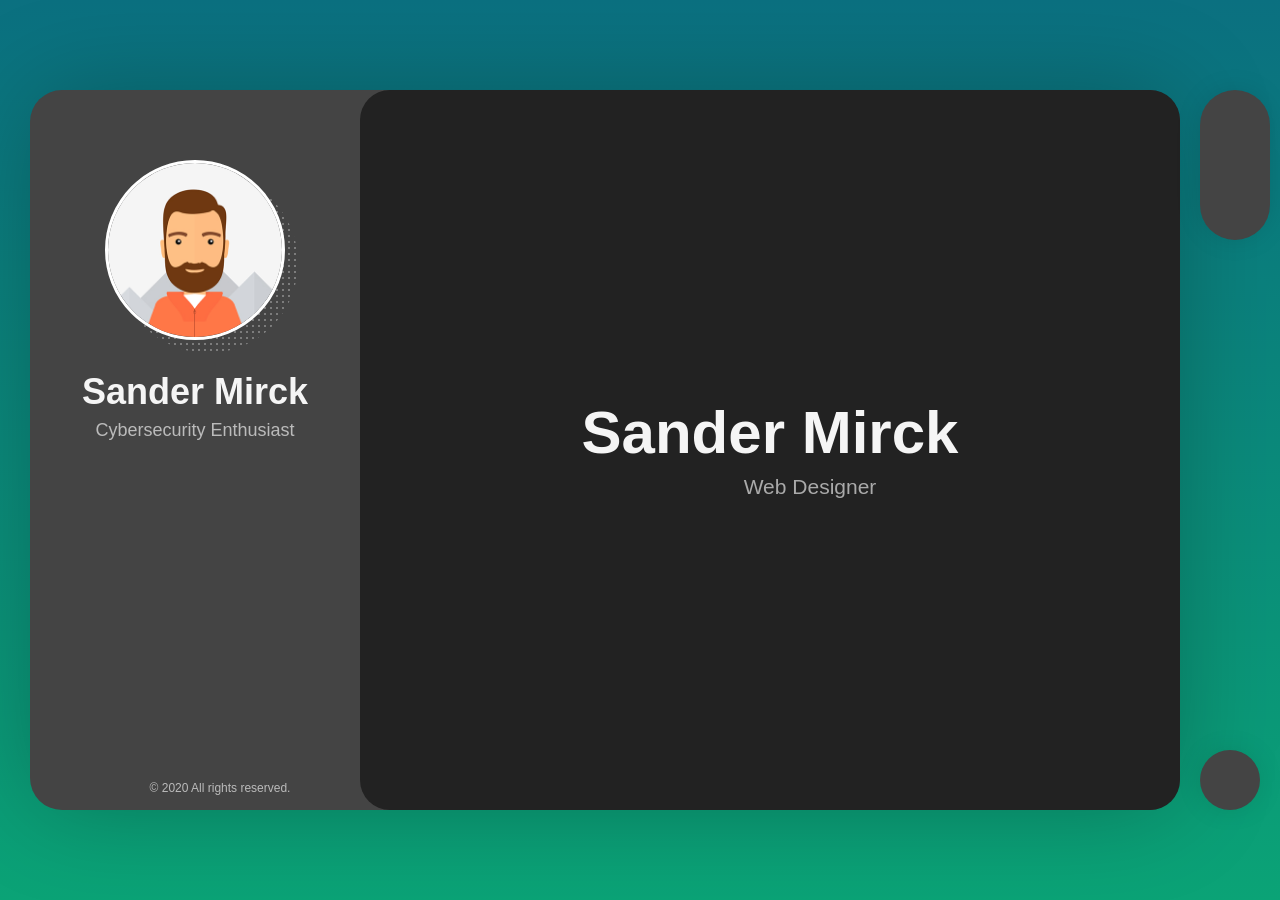
==== commit 41690e1d: "Update index.html" ====
--- a/index.html
+++ b/index.html
@@ -40,7 +40,7 @@
           <header id="site_header" class="header mobile-menu-hide">
             <div class="header-content">
               <div class="header-photo">
-                <img src="./BreezyCV - Resume _ CV _ vCard Template_files/main_photo.jpg" alt="Alex Smith">
+                <img src="./main_photo.jpg" alt="SM">
               </div>
               <div class="header-titles">
                 <h2>Sander Mirck</h2>
@@ -50,50 +50,43 @@
 
             <ul class="main-menu">
               <li class="active">
-                <a href="https://lmpixels.com/demo/breezycv/dark/2/#home" class="nav-anim active">
+                <a href="sandermirck.nl.eu.org/#home" class="nav-anim active">
                   <span class="menu-icon lnr lnr-home"></span>
                   <span class="link-text">Home</span>
                 </a>
               </li>
               <li>
-                <a href="https://lmpixels.com/demo/breezycv/dark/2/#about-me" class="nav-anim">
+                <a href="sandermirck.nl.eu.org/#about-me" class="nav-anim">
                   <span class="menu-icon lnr lnr-user"></span>
                   <span class="link-text">About Me</span>
                 </a>
               </li>
               <li>
-                <a href="https://lmpixels.com/demo/breezycv/dark/2/#resume" class="nav-anim">
+                <a href="sandermirck.nl.eu.org/#resume" class="nav-anim">
                   <span class="menu-icon lnr lnr-graduation-hat"></span>
                   <span class="link-text">Resume</span>
                 </a>
               </li>
               <li>
-                <a href="https://lmpixels.com/demo/breezycv/dark/2/#portfolio" class="nav-anim">
+                <a href="sandermirck.nl.eu.org/#portfolio" class="nav-anim">
                   <span class="menu-icon lnr lnr-briefcase"></span>
                   <span class="link-text">Portfolio</span>
                 </a>
               </li>
               <li>
-                <a href="https://lmpixels.com/demo/breezycv/dark/2/#blog" class="nav-anim">
+                <a href="sandermirck.nl.eu.org/#blog" class="nav-anim">
                   <span class="menu-icon lnr lnr-book"></span>
                   <span class="link-text">Blog</span>
                 </a>
               </li>
               <li>
-                <a href="https://lmpixels.com/demo/breezycv/dark/2/#contact" class="nav-anim">
+                <a href="sandermirck.nl.eu.org/#contact" class="nav-anim">
                   <span class="menu-icon lnr lnr-envelope"></span>
                   <span class="link-text">Contact</span>
                 </a>
               </li>
             </ul>
 
-            <div class="social-links">
-              <ul>
-                <li><a href="https://lmpixels.com/demo/breezycv/dark/2/#" target="_blank"><i class="fab fa-linkedin-in"></i></a></li>
-                <li><a href="https://lmpixels.com/demo/breezycv/dark/2/#" target="_blank"><i class="fab fa-facebook-f"></i></a></li>
-                <li><a href="https://lmpixels.com/demo/breezycv/dark/2/#" target="_blank"><i class="fab fa-twitter"></i></a></li>
-              </ul>
-            </div>
 
             <div class="header-buttons">
               
